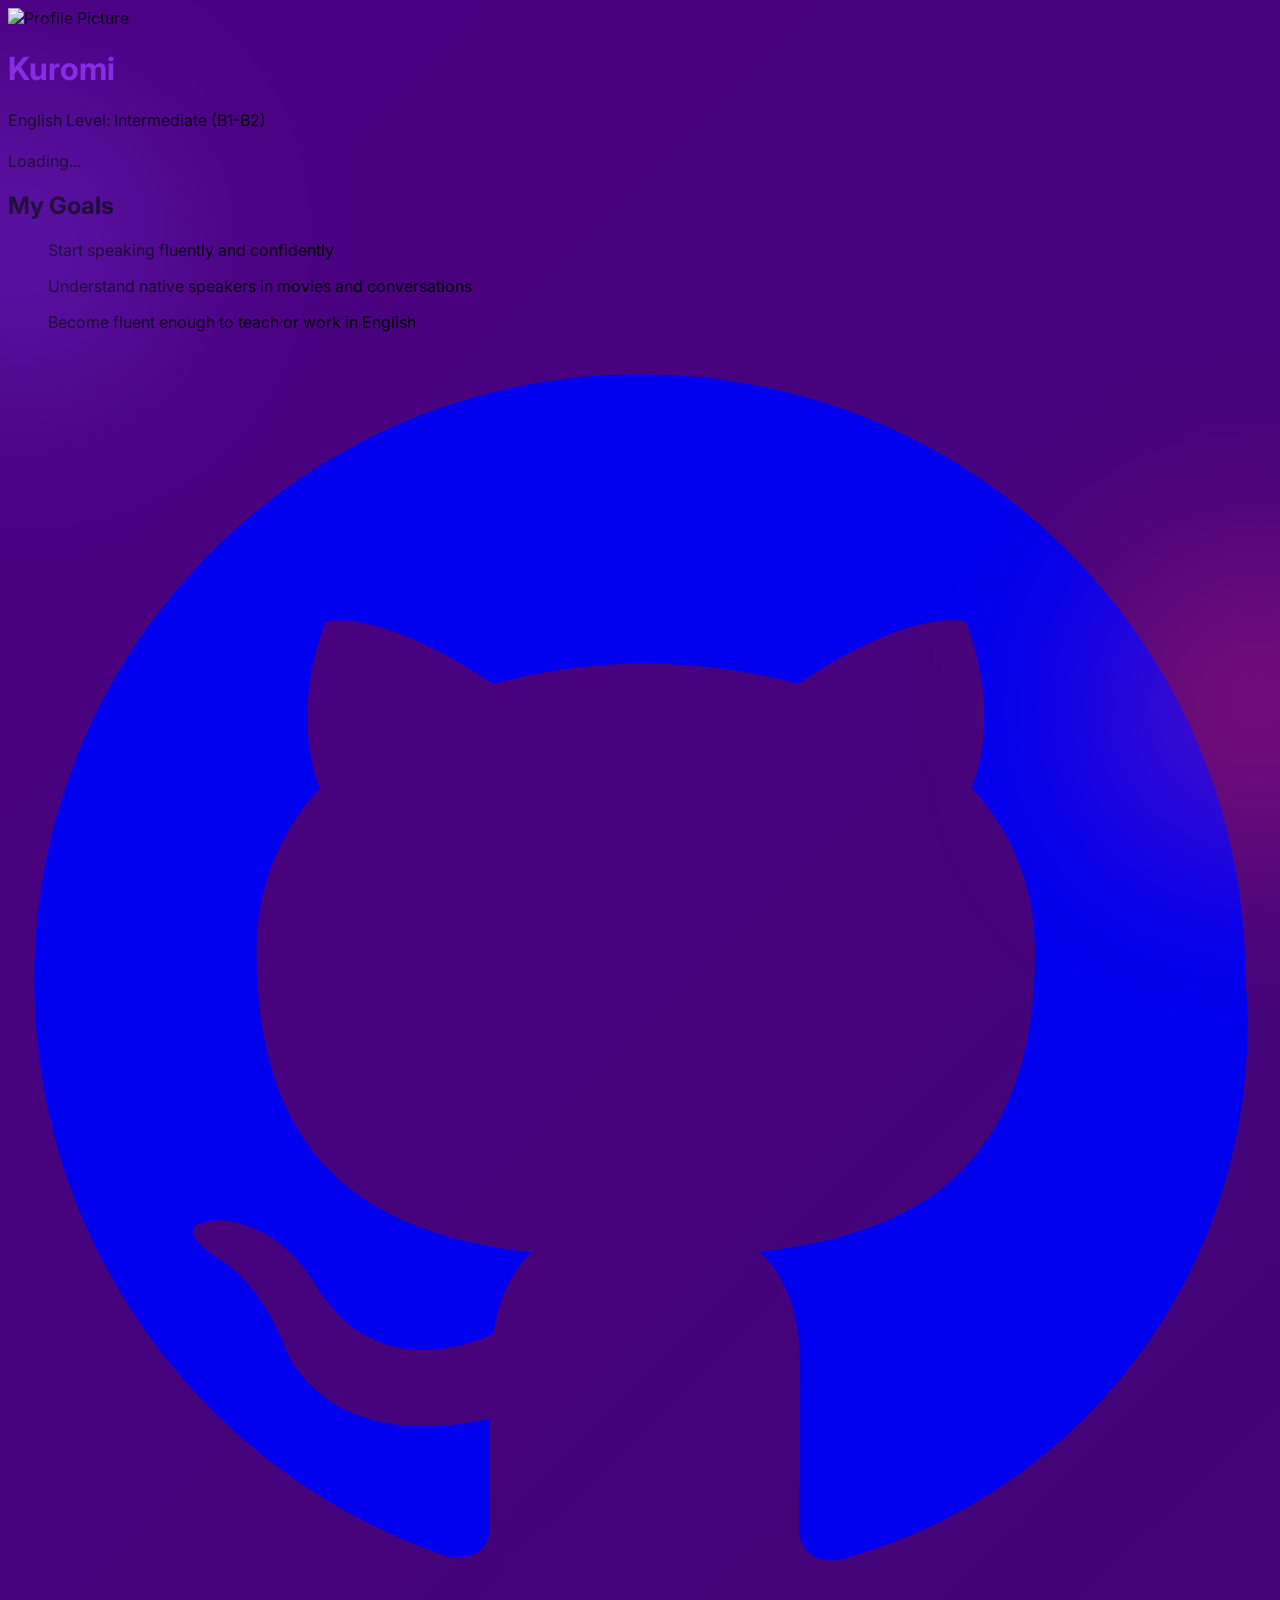
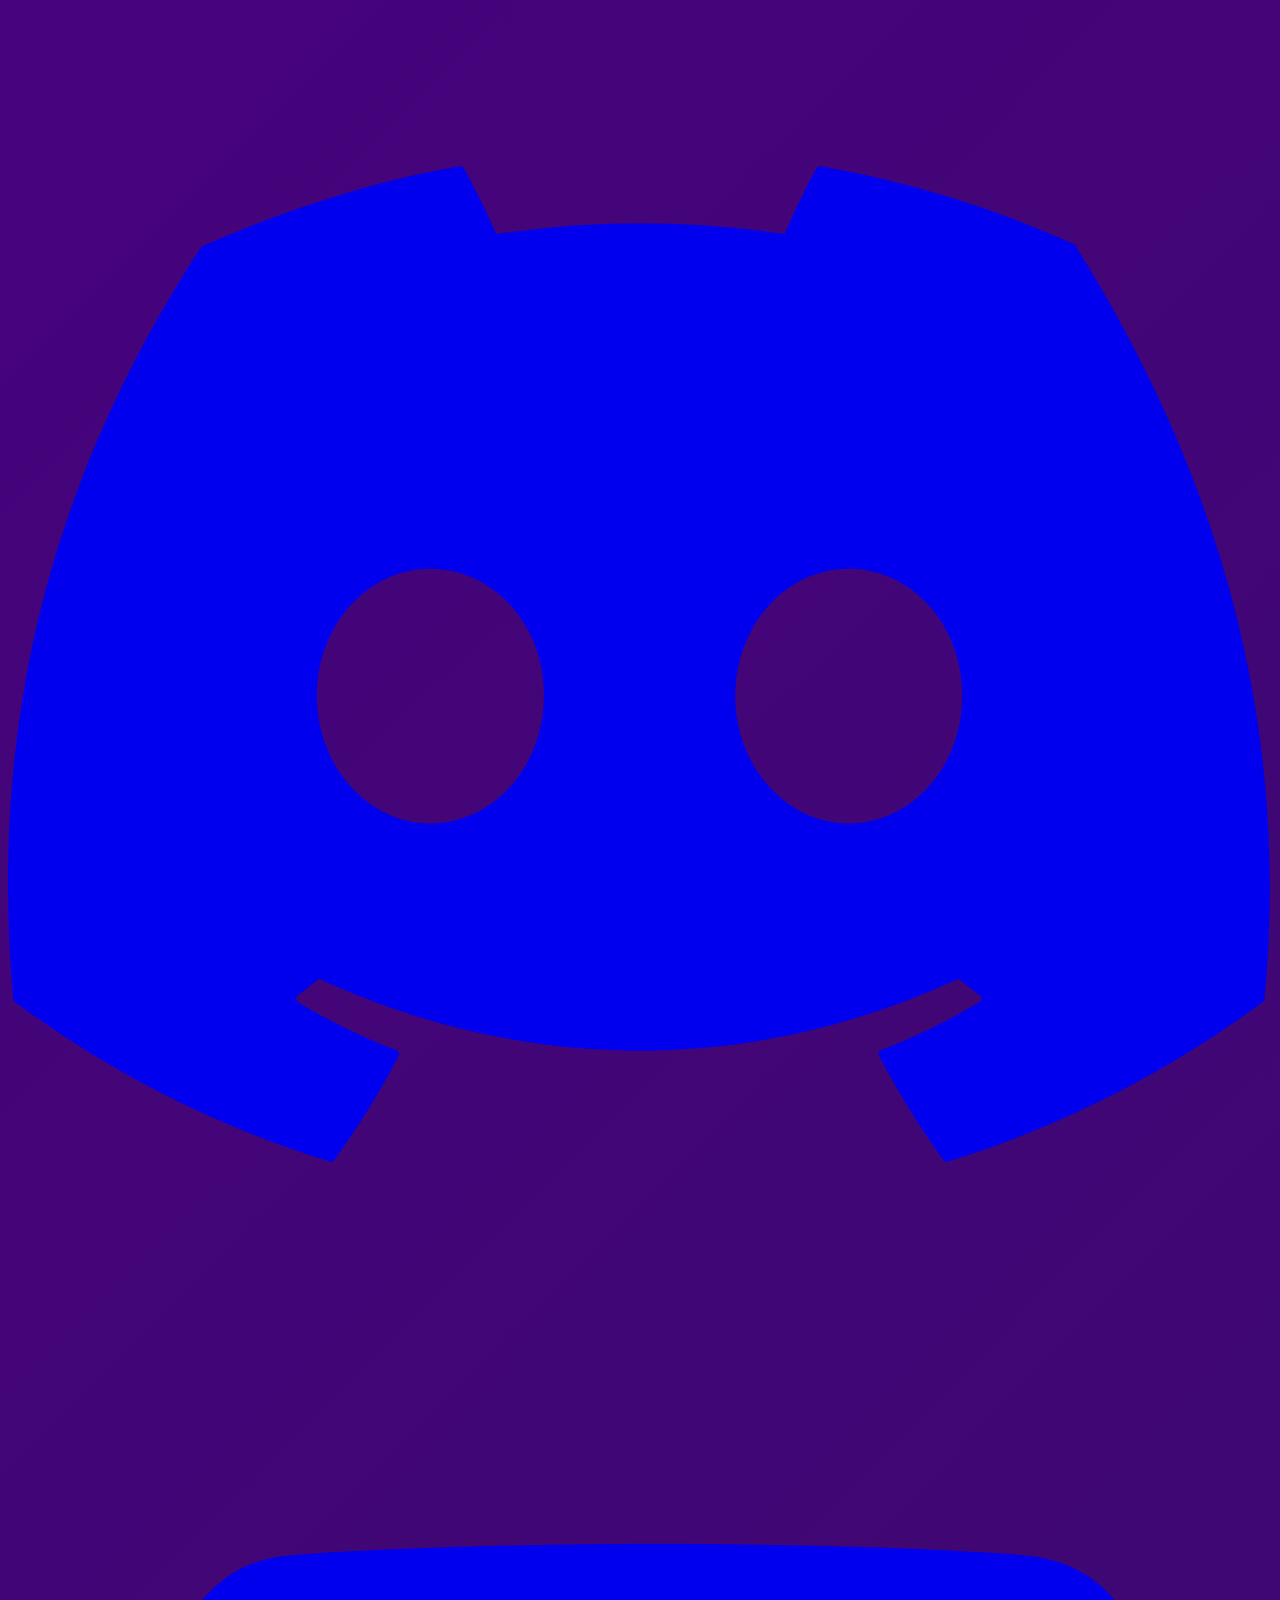
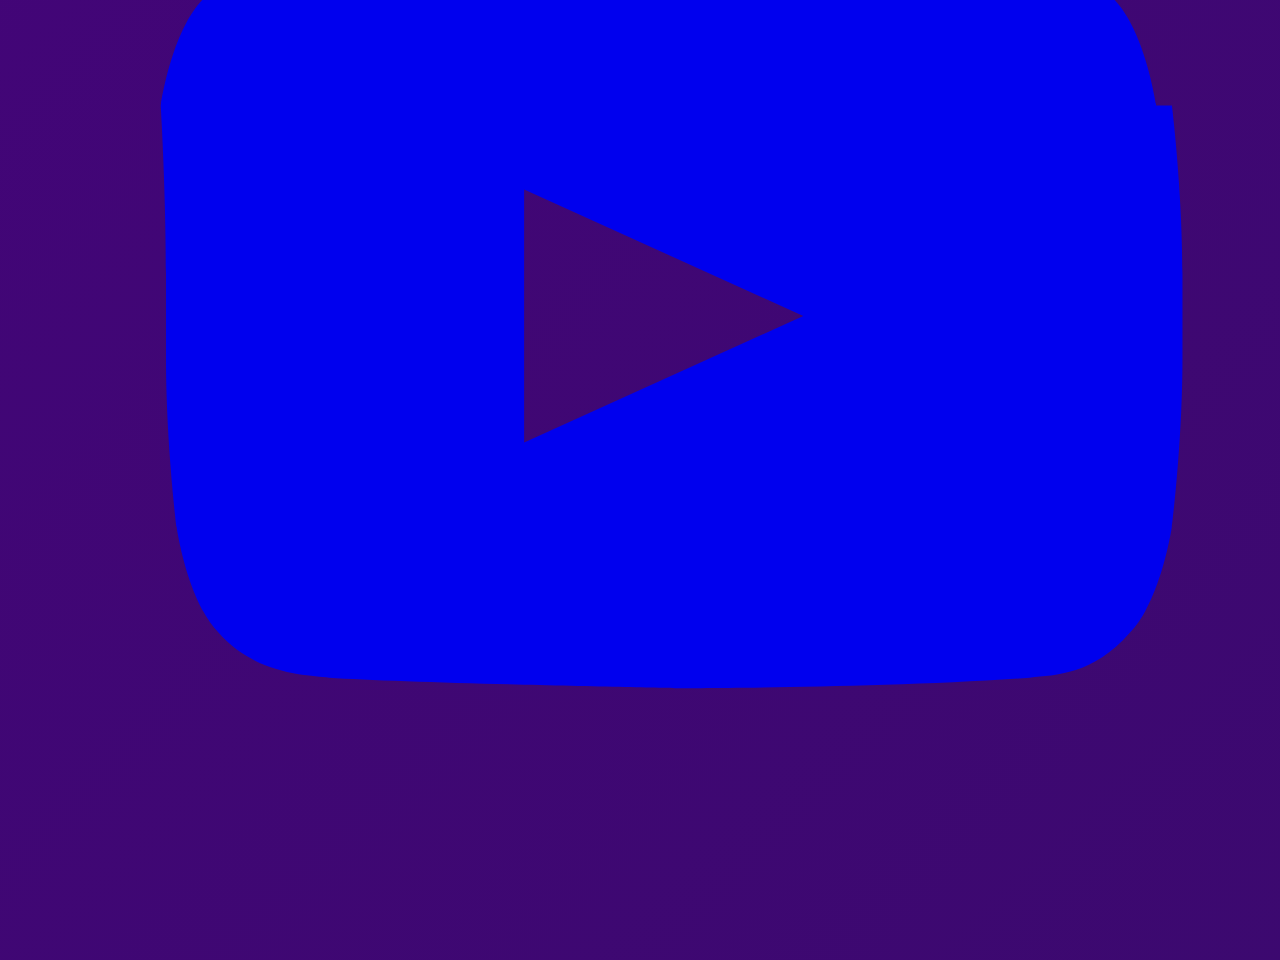
==== index.html @ 90a24209 "Update and rename New.html to index.html" ====
<!DOCTYPE html>
<html lang="en">
<head>
  <meta charset="UTF-8" />
  <meta name="viewport" content="width=device-width, initial-scale=1.0" />
  <title>My Profile</title>
  <script src="https://cdn.tailwindcss.com"></script>
  <link rel="preconnect" href="https://fonts.googleapis.com">
  <link href="https://fonts.googleapis.com/css2?family=Inter:wght@400;700&display=swap" rel="stylesheet">
 <link rel="stylesheet" href="styles.css">
  <style>
    body {
      font-family: 'Inter', sans-serif;
    }
  </style>
</head>
<body class="animated-bg bg-gray-900 text-white min-h-screen flex items-center justify-center p-4">
<!-- Glowing background blobs -->
  <div class="glow-blob blob1"></div>
  <div class="glow-blob blob2"></div>

  <div class="bg-gray-800 rounded-2xl shadow-xl p-8 max-w-md w-full text-center">
    <!-- Profile Picture -->
    <img src="https://iili.io/FeiLFBn.md.jpg" alt="Profile Picture" class="rounded-full w-32 h-32 mx-auto border-4 border-indigo-500 shadow-lg mb-4" />

    <!-- Name -->
    <h1 class="text-2xl font-bold mb-1" style="color: blueviolet;">Kuromi</h1>
    <p class="text-gray-400 text-sm mb-4">English Level: <span class="text-white font-semibold">Intermediate (B1-B2)</span></p>

    <!-- Discord Status -->
  <div class="bg-gray-800 p-6 rounded-xl shadow-xl text-center w-full max-w-sm">
    <h1 class="text-2xl font-bold mb-2"></h1>
    <p id="status" class="text-green-400 text-lg">Loading...</p>
    <p id="activity" class="text-indigo-300 text-sm mt-2"></p>
  </div>

  <script src="script.js"></script>
  
  <!-- English Goals Section -->
    <div class="bg-gray-800 p-6 rounded-xl shadow-xl text-center w-full max-w-sm">
        <h2 class="text-xl font-bold text-white mb-2">My Goals</h2>
        <ul class="list-disc list-inside text-gray-300 space-y-1">
        <p>Start speaking fluently and confidently</p>
        <p>Understand native speakers in movies and conversations</p>
        <p>Become fluent enough to teach or work in English</p>
    </ul>
    </div>


  <!-- Social Media Links -->
<div class="flex justify-center space-x-6 mt-6 text-gray-400">
  <a href="https://github.com/BigDuck000" target="_blank" class="hover:text-white">
    <svg xmlns="http://www.w3.org/2000/svg" class="h-6 w-6" fill="currentColor" viewBox="0 0 24 24">
      <path d="M12 .5C5.65.5.5 5.64.5 12c0 5.1 3.29 9.41 7.86 10.95.58.1.79-.25.79-.55 0-.27-.01-1.14-.01-2.07-3.2.7-3.88-1.36-3.88-1.36-.53-1.35-1.3-1.7-1.3-1.7-1.06-.73.08-.71.08-.71 1.17.08 1.78 1.2 1.78 1.2 1.04 1.77 2.73 1.26 3.4.96.1-.75.4-1.26.73-1.55-2.55-.29-5.23-1.28-5.23-5.7 0-1.26.45-2.3 1.2-3.11-.12-.3-.52-1.52.11-3.16 0 0 .97-.31 3.18 1.18a11.06 11.06 0 0 1 2.9-.39c.98.01 1.97.13 2.9.39 2.21-1.5 3.18-1.18 3.18-1.18.63 1.64.23 2.86.11 3.16.75.81 1.2 1.85 1.2 3.11 0 4.43-2.68 5.4-5.24 5.69.41.35.78 1.05.78 2.13 0 1.54-.01 2.78-.01 3.16 0 .31.21.66.8.55A10.51 10.51 0 0 0 23.5 12C23.5 5.64 18.36.5 12 .5z"/>
    </svg>
  </a>
  <a href="https://discord.com/users/921810613552963604" target="_blank" class="hover:text-white">
    <svg xmlns="http://www.w3.org/2000/svg" class="h-6 w-6" fill="currentColor" viewBox="0 0 24 24">
      <path d="M20.317 4.369a19.791 19.791 0 0 0-4.885-1.515.074.074 0 0 0-.078.037c-.211.375-.444.864-.608 1.25a18.245 18.245 0 0 0-5.475 0 12.47 12.47 0 0 0-.617-1.25.074.074 0 0 0-.078-.037c-1.652.285-3.27.813-4.884 1.515a.069.069 0 0 0-.031.027C.533 9.197-.319 13.96.099 18.667a.082.082 0 0 0 .031.055c2.052 1.51 4.03 2.422 5.978 3.03a.074.074 0 0 0 .084-.027c.46-.63.872-1.294 1.226-1.984a.076.076 0 0 0-.041-.104c-.652-.247-1.272-.555-1.872-.913a.076.076 0 0 1-.008-.126c.126-.094.252-.191.372-.289a.074.074 0 0 1 .077-.01c3.927 1.793 8.18 1.793 12.061 0a.075.075 0 0 1 .078.009c.12.098.246.195.373.289a.076.076 0 0 1-.007.126 12.112 12.112 0 0 1-1.873.913.076.076 0 0 0-.04.105c.36.69.773 1.353 1.225 1.983a.074.074 0 0 0 .084.028c1.949-.609 3.926-1.52 5.979-3.03a.075.075 0 0 0 .03-.055c.5-5.177-.838-9.909-3.568-14.271a.06.06 0 0 0-.03-.028zM8.02 15.331c-1.182 0-2.155-1.085-2.155-2.419 0-1.333.955-2.418 2.156-2.418 1.21 0 2.174 1.095 2.155 2.418 0 1.334-.955 2.419-2.155 2.419zm7.943 0c-1.182 0-2.155-1.085-2.155-2.419 0-1.333.955-2.418 2.155-2.418 1.21 0 2.174 1.095 2.155 2.418 0 1.334-.944 2.419-2.155 2.419z"/>
    </svg>
  </a>
  <a href="https://youtube.com/@ramonaflw98" target="_blank" class="hover:text-white" title="YouTube">
  <svg xmlns="http://www.w3.org/2000/svg" class="w-6 h-6" fill="currentColor" viewBox="0 0 24 24">
    <path d="M21.8 8.001s-.2-1.402-.8-2.017c-.7-.801-1.5-.801-1.9-.851-2.7-.2-6.7-.2-6.7-.2h-.1s-4 0-6.7.2c-.5.05-1.2.05-1.9.851-.6.615-.8 2.017-.8 2.017S3 9.598 3 11.2v1.6c0 1.602.2 3.199.2 3.199s.2 1.402.8 2.017c.7.801 1.7.801 2.1.851 1.5.1 6.6.2 6.6.2s4 0 6.7-.2c.5-.05 1.2-.05 1.9-.851.6-.615.8-2.017.8-2.017s.2-1.598.2-3.199v-1.6c0-1.602-.2-3.199-.2-3.199zM9.8 14.401V9.598l5.3 2.401-5.3 2.402z"/>
  </svg>
</a>

    </svg>
  </a>
</div>

</body>
</html>
---- styles.css ----
body {
    font-family: 'Inter', sans-serif;
    }
.animated-bg {
    background: linear-gradient(135deg, #4b0082, #1e1b4b, #7e22ce);
    background-size: 600% 600%;
    animation: gradientMove 15s ease infinite;
    }

@keyframes gradientMove {
    0% { background-position: 0% 50%; }
    50% { background-position: 100% 50%; }
    100% { background-position: 0% 50%; }
}

.glow-blob {
    position: absolute;
    width: 300px;
    height: 300px;
    border-radius: 50%;
    filter: blur(100px);
    opacity: 0.4;
    animation: float 10s ease-in-out infinite;
}

.blob1 {
    background: #7c3aed;
    top: 10%;
    left: -10%;
}

.blob2 {
    background: #db2777;
    bottom: 5%;
    right: -10%;
    animation-delay: 4s;
}

@keyframes float {
    0%, 100% { transform: translateY(0px) rotate(0deg); }
    50% { transform: translateY(-30px) rotate(20deg); }
}
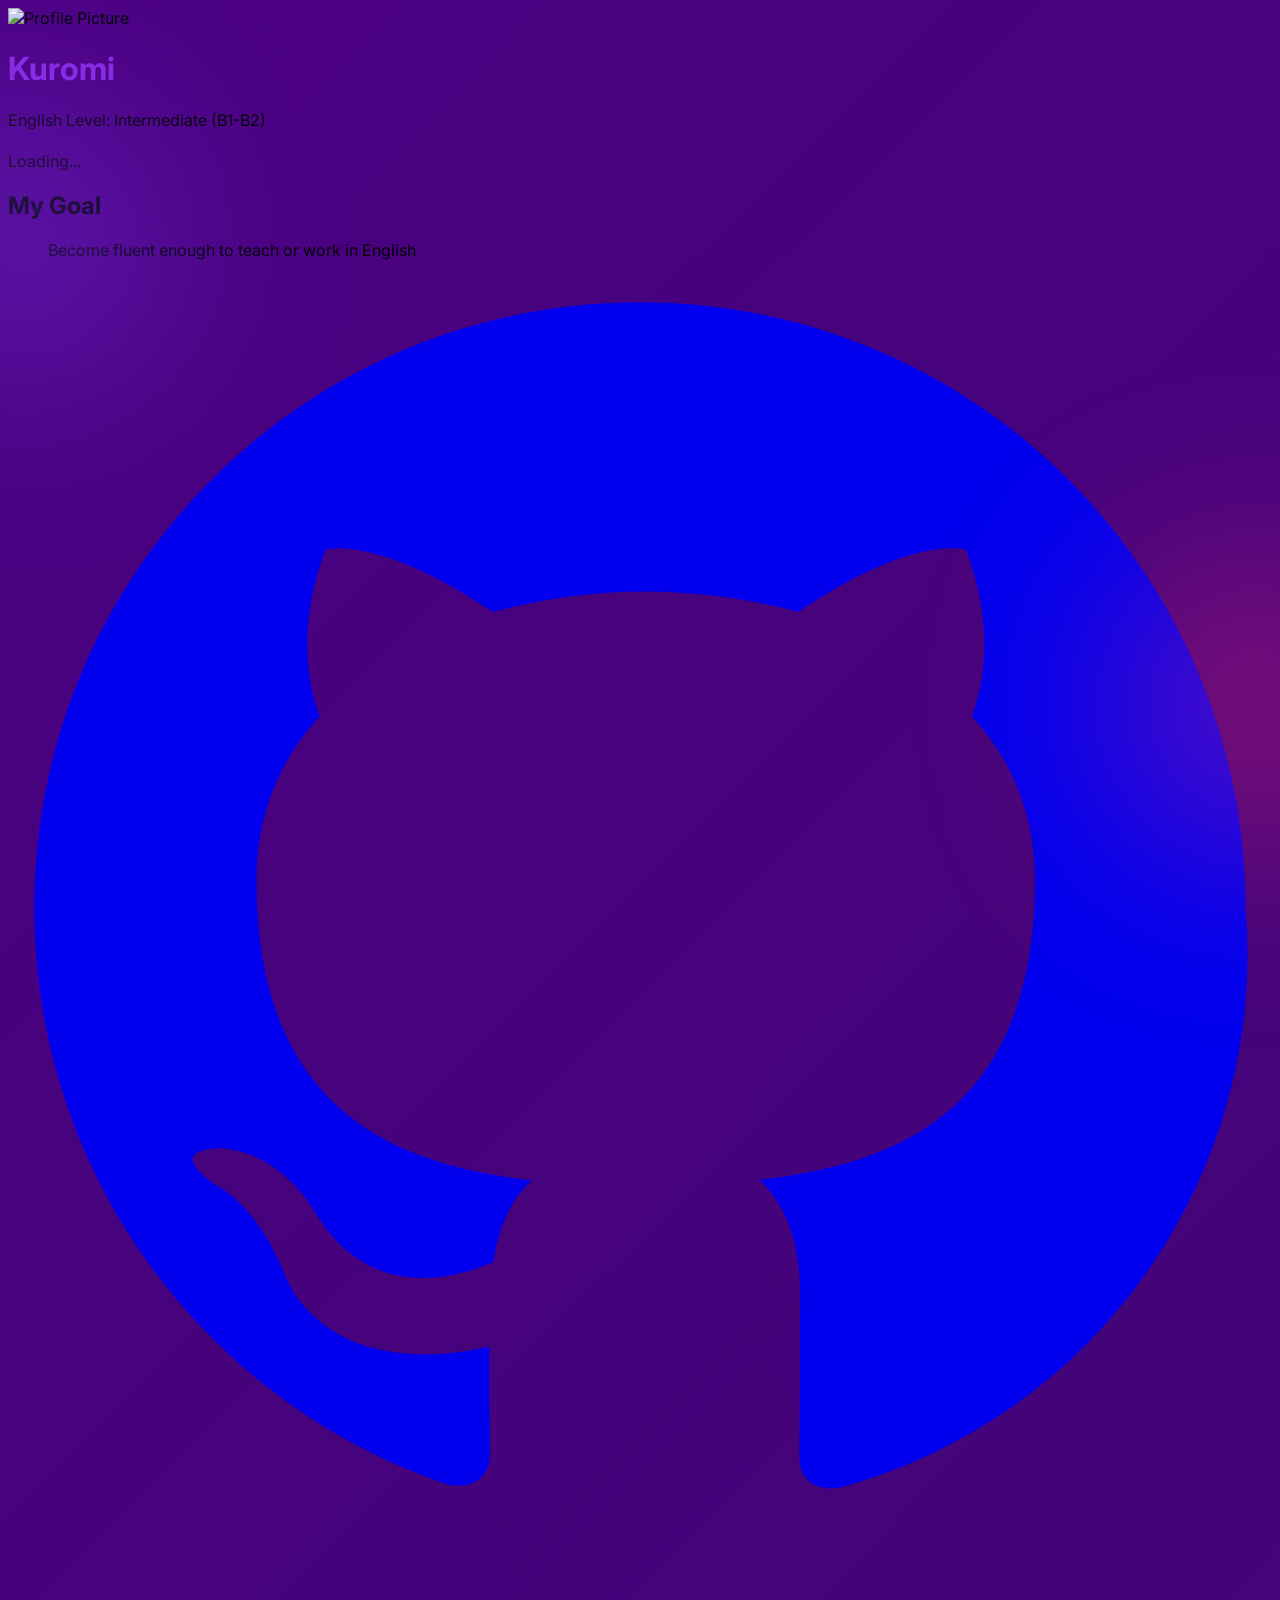
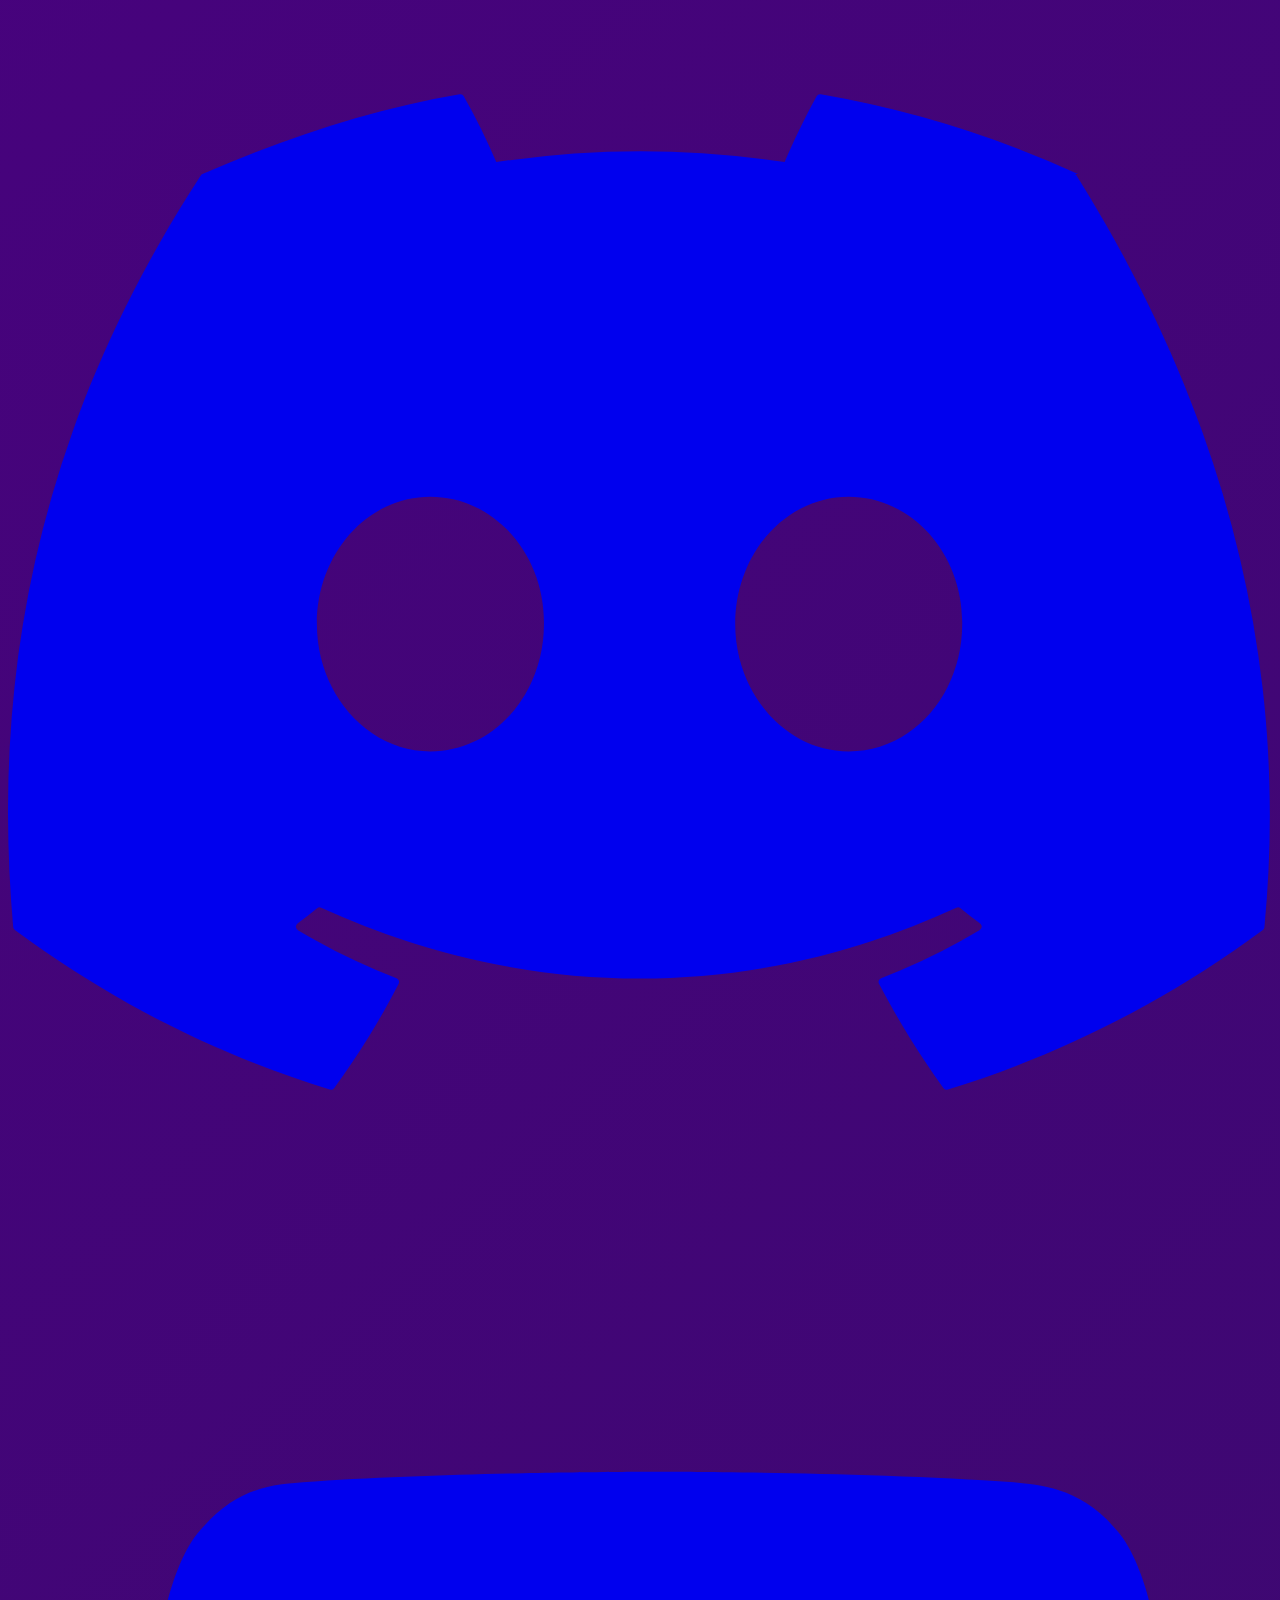
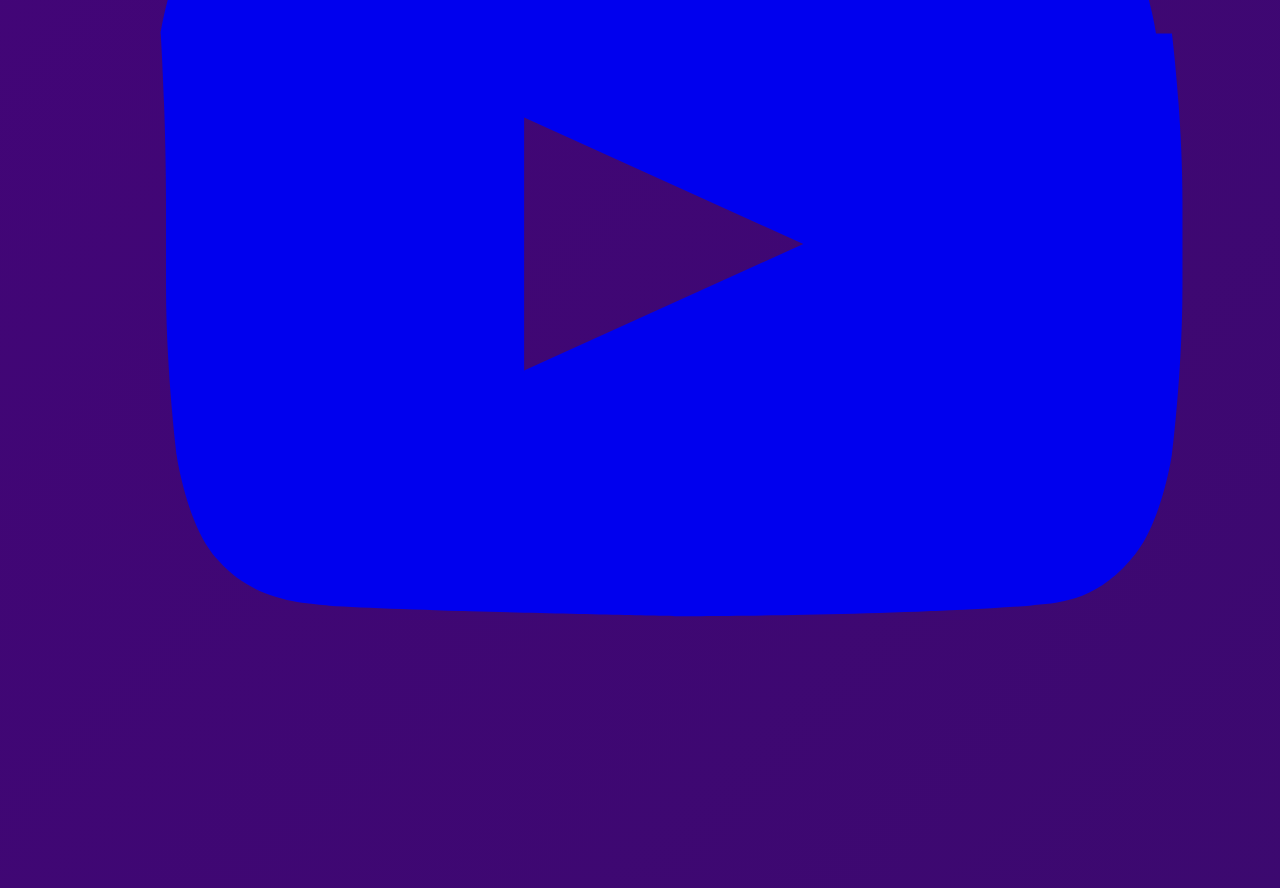
==== commit 5bfce214: "Update index.html" ====
--- a/index.html
+++ b/index.html
@@ -38,10 +38,8 @@
   
   <!-- English Goals Section -->
     <div class="bg-gray-800 p-6 rounded-xl shadow-xl text-center w-full max-w-sm">
-        <h2 class="text-xl font-bold text-white mb-2">My Goals</h2>
+        <h2 class="text-xl font-bold text-white mb-2">My Goal</h2>
         <ul class="list-disc list-inside text-gray-300 space-y-1">
-        <p>Start speaking fluently and confidently</p>
-        <p>Understand native speakers in movies and conversations</p>
         <p>Become fluent enough to teach or work in English</p>
     </ul>
     </div>
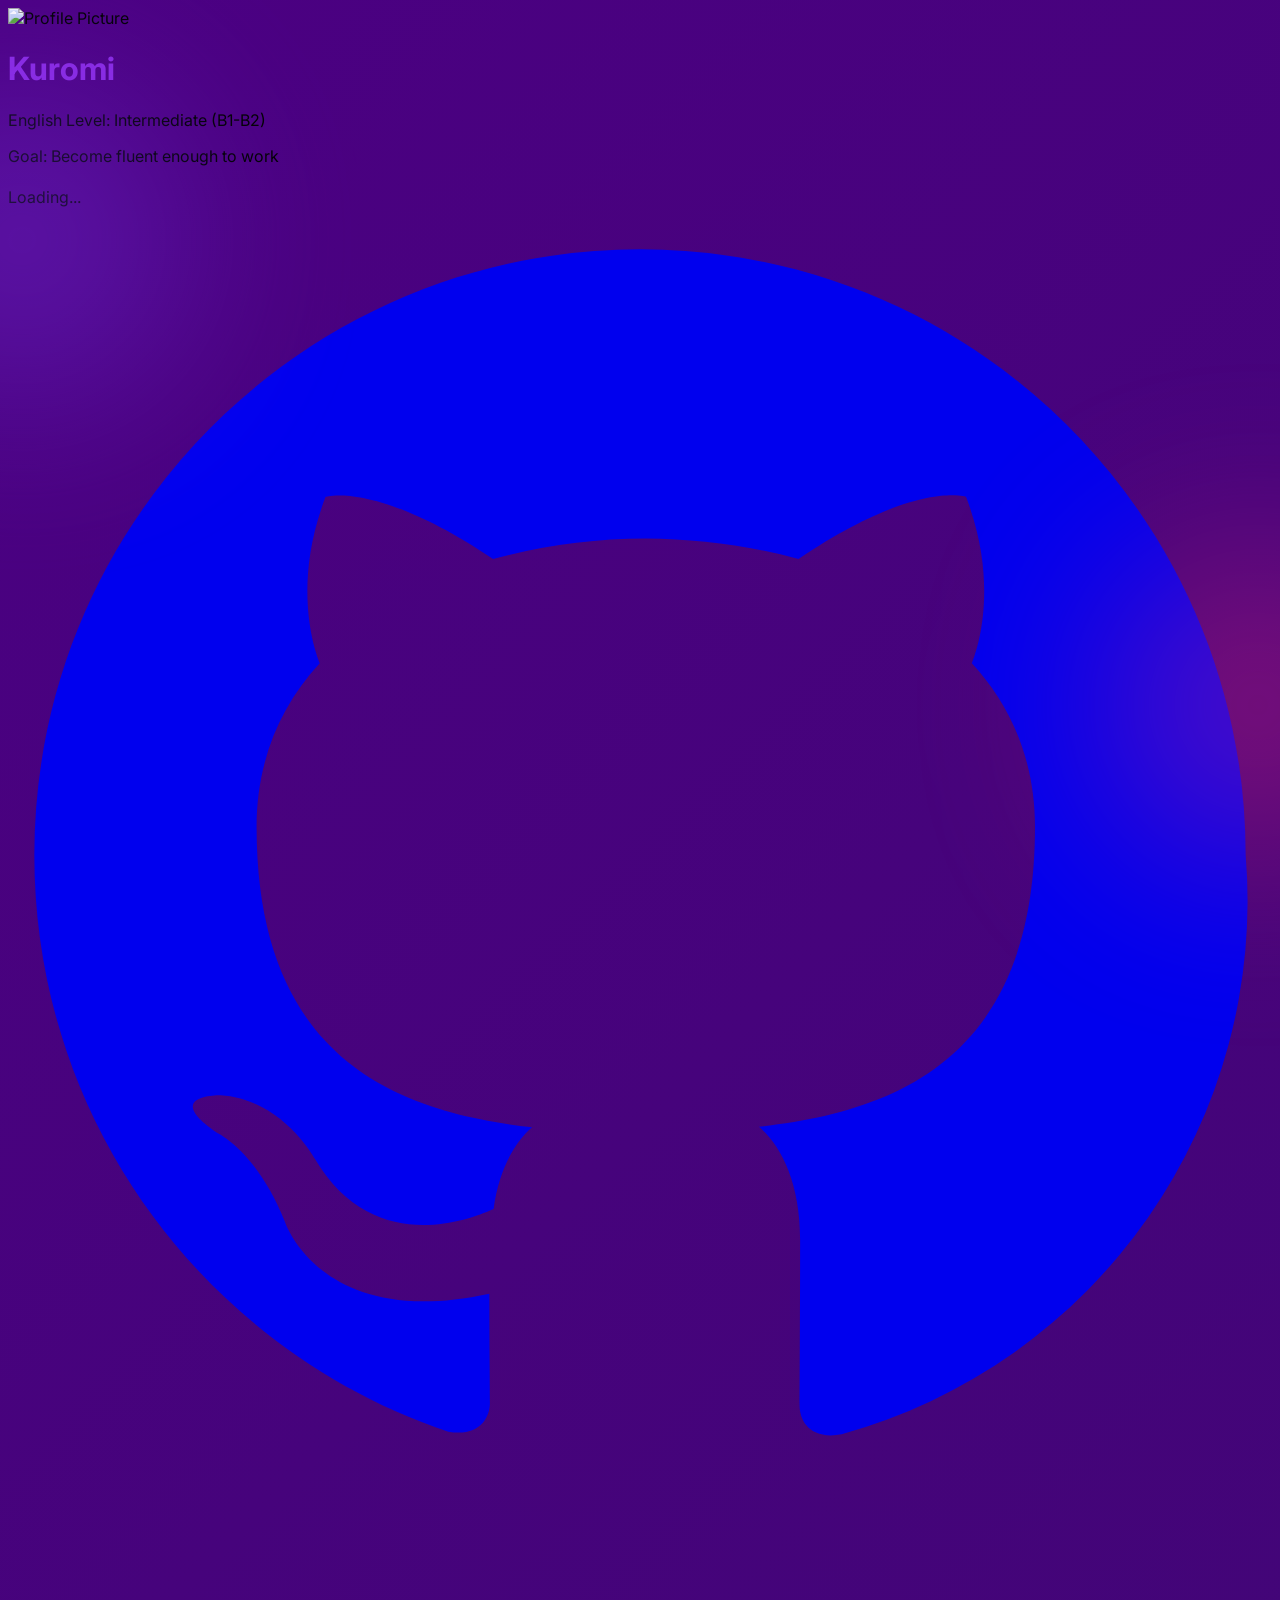
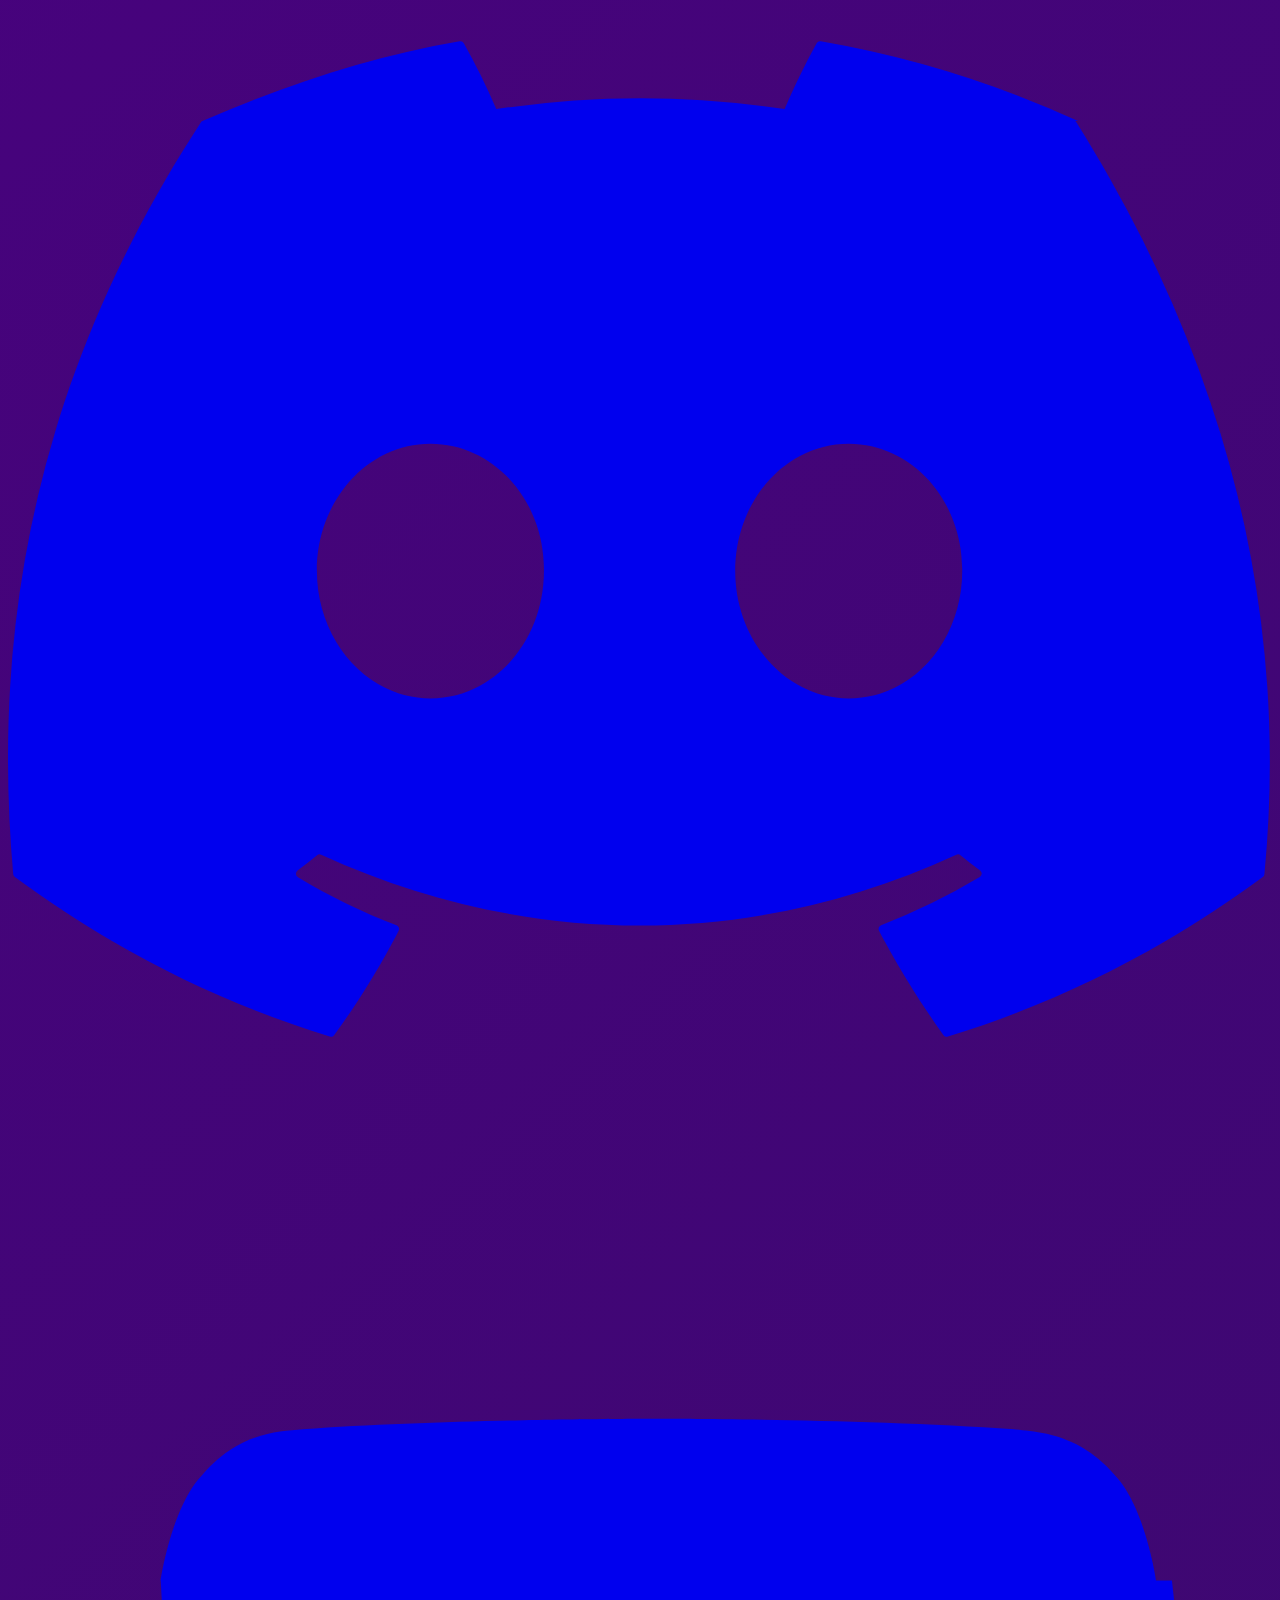
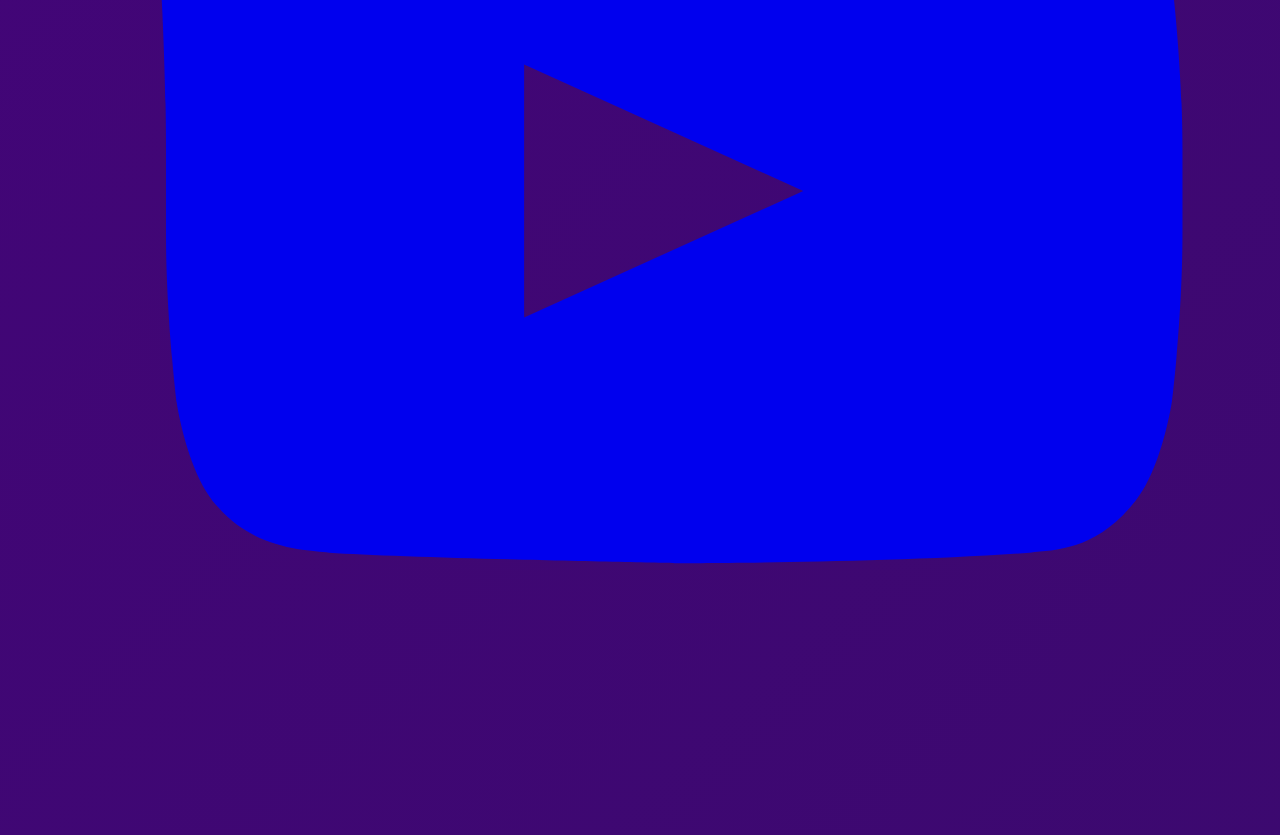
==== commit be2109e5: "Update index.html" ====
--- a/index.html
+++ b/index.html
@@ -26,6 +26,7 @@
     <!-- Name -->
     <h1 class="text-2xl font-bold mb-1" style="color: blueviolet;">Kuromi</h1>
     <p class="text-gray-400 text-sm mb-4">English Level: <span class="text-white font-semibold">Intermediate (B1-B2)</span></p>
+    <p class="text-gray-400 text-sm mb-4">Goal: <span class="text-white font-semibold">Become fluent enough to work</span></p>
 
     <!-- Discord Status -->
   <div class="bg-gray-800 p-6 rounded-xl shadow-xl text-center w-full max-w-sm">
@@ -36,14 +37,6 @@
 
   <script src="script.js"></script>
   
-  <!-- English Goals Section -->
-    <div class="bg-gray-800 p-6 rounded-xl shadow-xl text-center w-full max-w-sm">
-        <h2 class="text-xl font-bold text-white mb-2">My Goal</h2>
-        <ul class="list-disc list-inside text-gray-300 space-y-1">
-        <p>Become fluent enough to teach or work in English</p>
-    </ul>
-    </div>
-
 
   <!-- Social Media Links -->
 <div class="flex justify-center space-x-6 mt-6 text-gray-400">
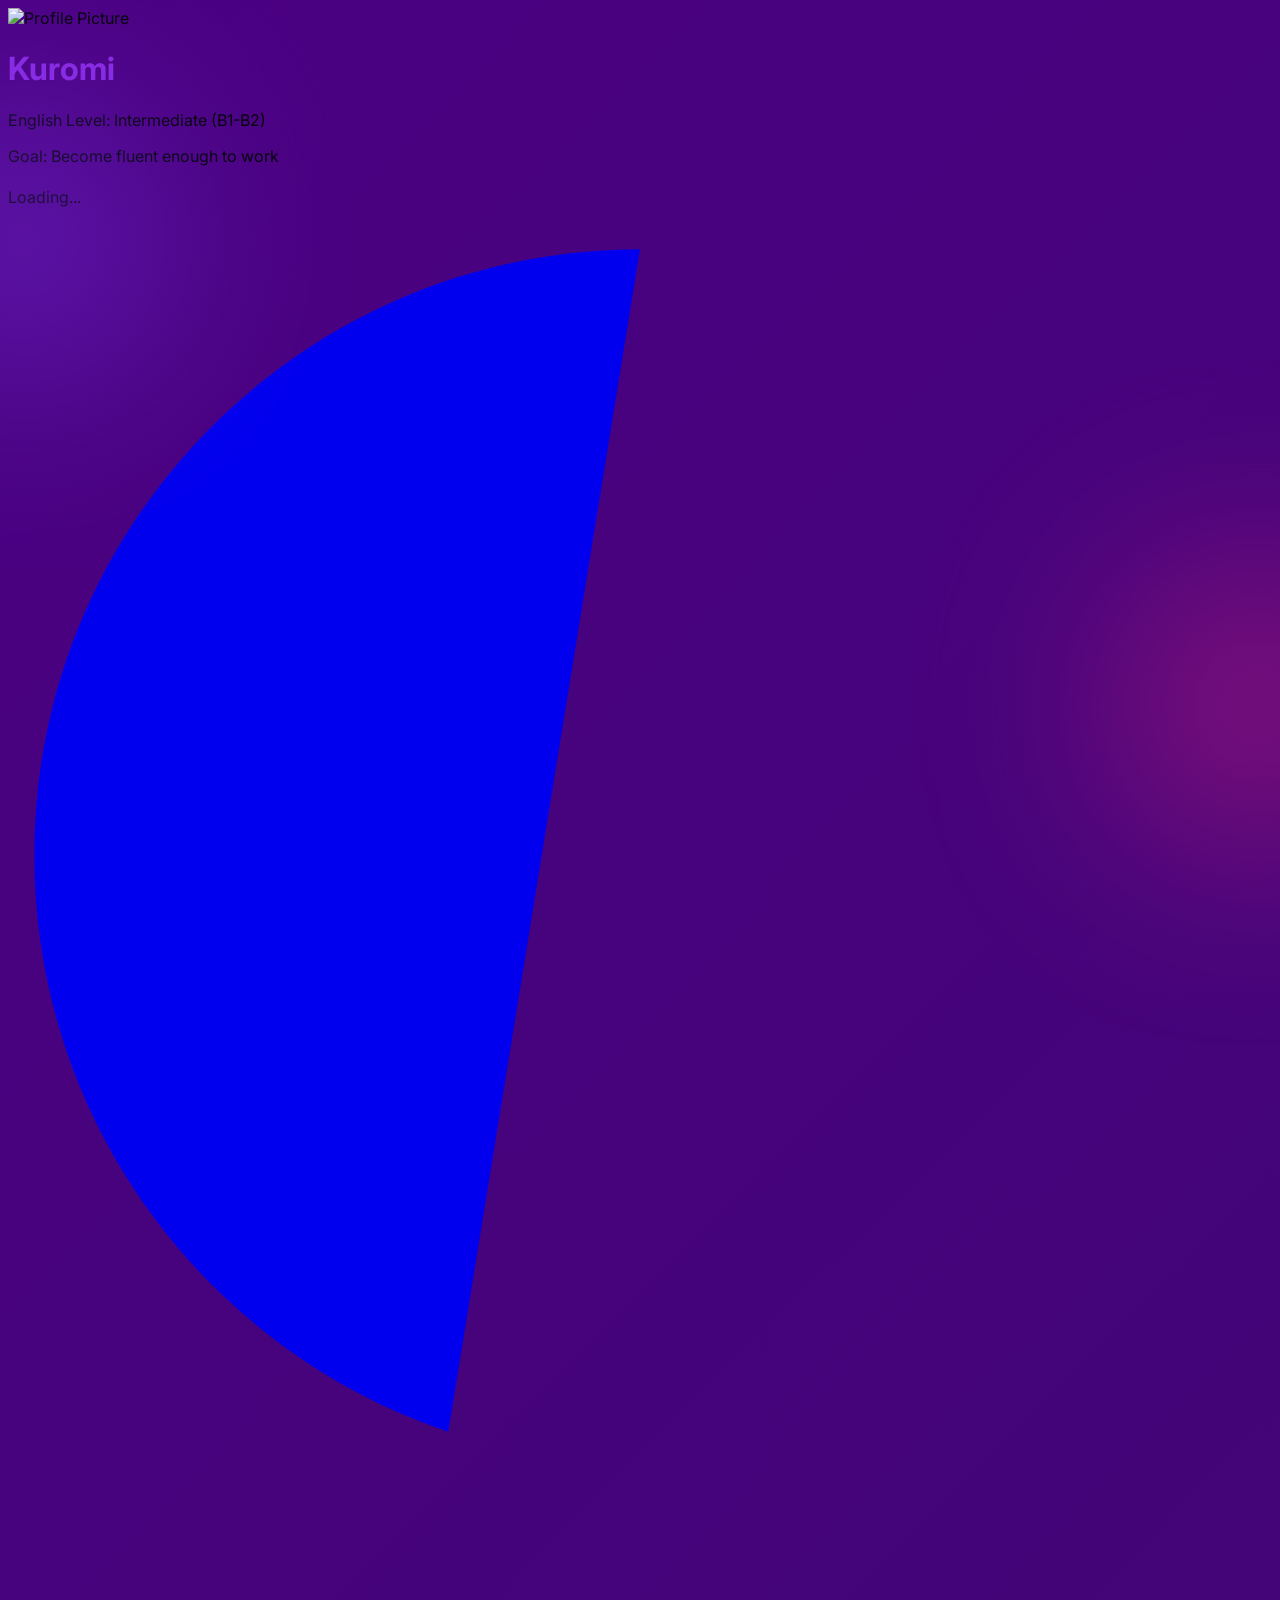
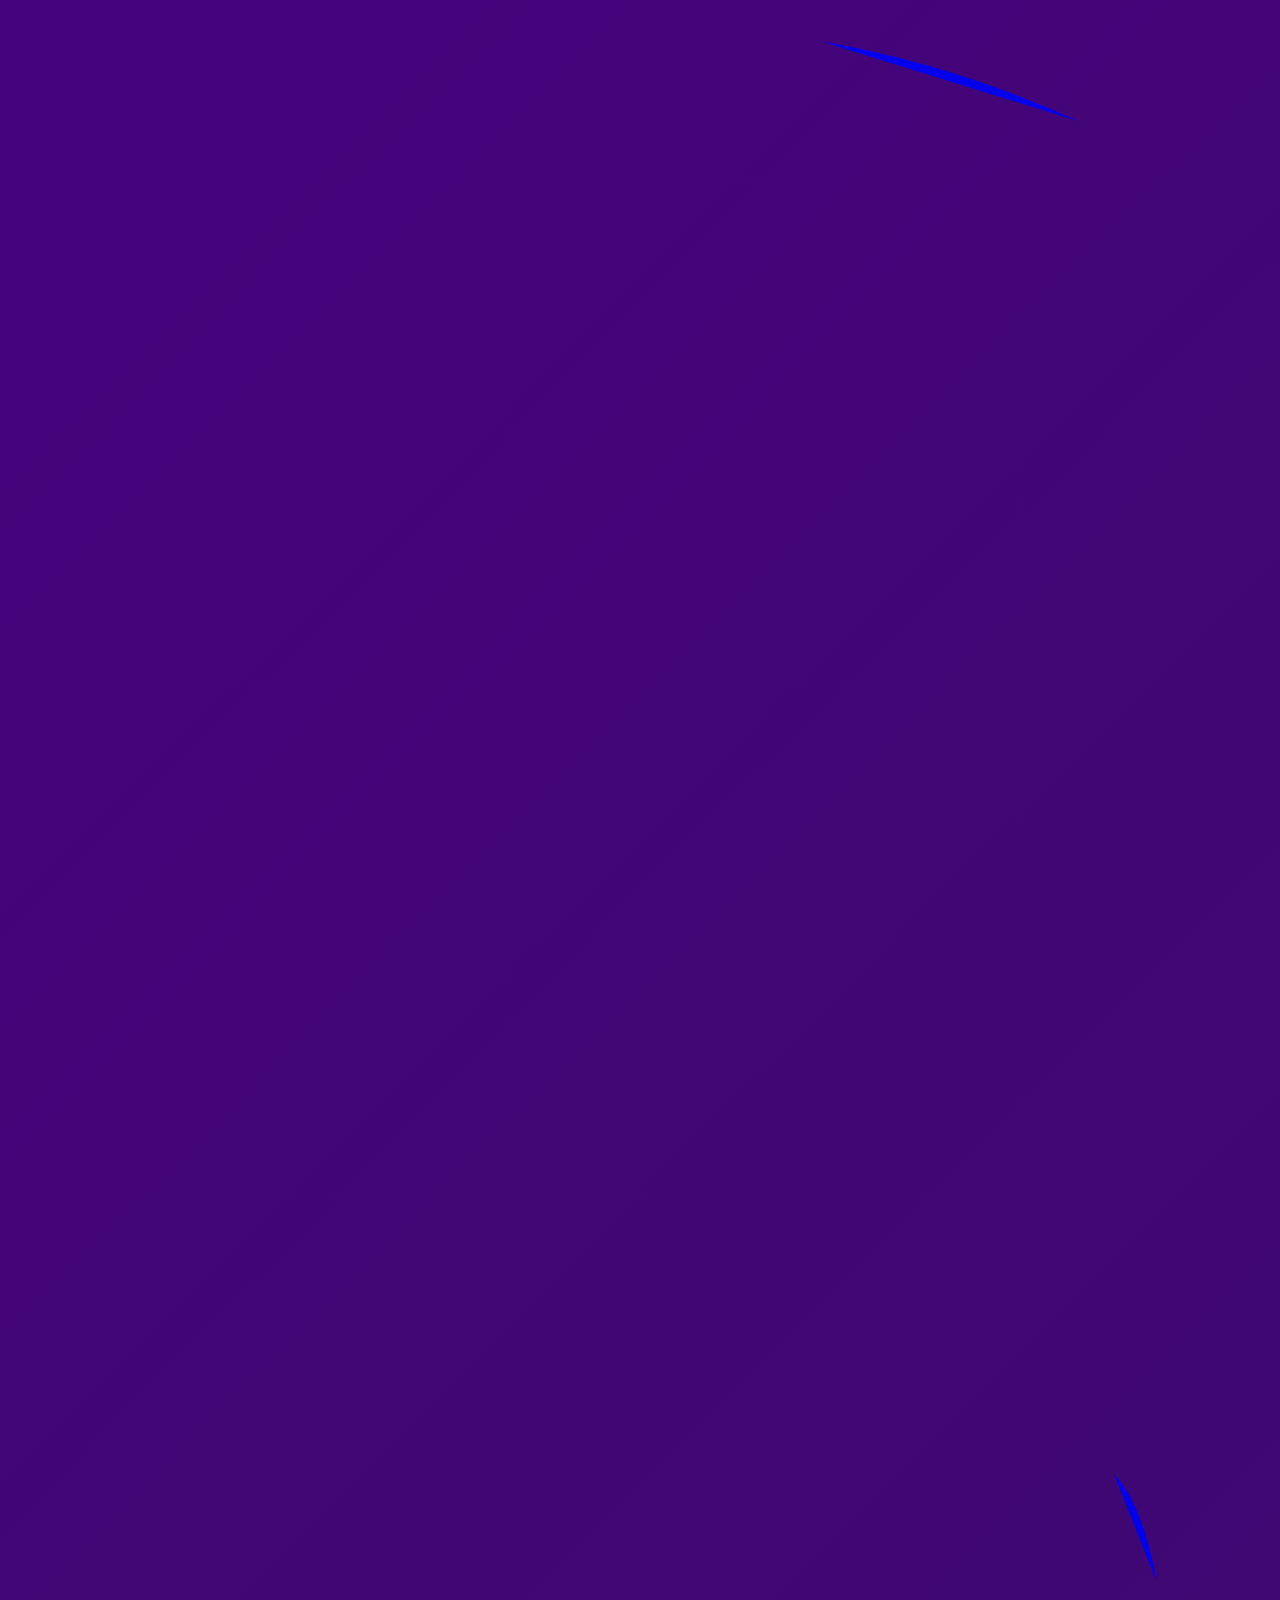
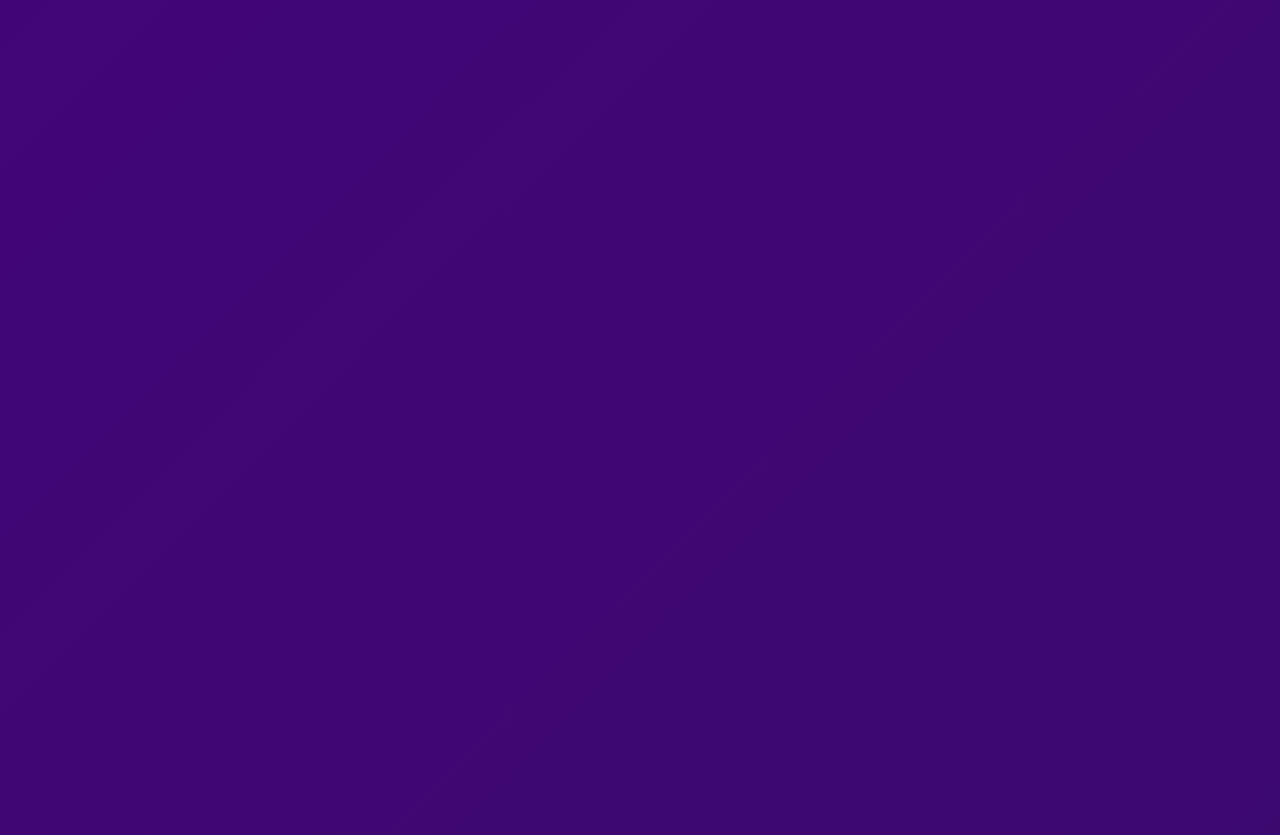
==== commit 7f304522: "Update index.html" ====
--- a/index.html
+++ b/index.html
@@ -39,23 +39,25 @@
   
 
   <!-- Social Media Links -->
-<div class="flex justify-center space-x-6 mt-6 text-gray-400">
-  <a href="https://github.com/BigDuck000" target="_blank" class="hover:text-white">
+<div class="relative z-10 flex justify-center space-x-6 mt-6 text-gray-400">
+  <!-- GitHub -->
+  <a href="https://github.com/BigDuck000" target="_blank" class="hover:text-white" aria-label="GitHub">
     <svg xmlns="http://www.w3.org/2000/svg" class="h-6 w-6" fill="currentColor" viewBox="0 0 24 24">
-      <path d="M12 .5C5.65.5.5 5.64.5 12c0 5.1 3.29 9.41 7.86 10.95.58.1.79-.25.79-.55 0-.27-.01-1.14-.01-2.07-3.2.7-3.88-1.36-3.88-1.36-.53-1.35-1.3-1.7-1.3-1.7-1.06-.73.08-.71.08-.71 1.17.08 1.78 1.2 1.78 1.2 1.04 1.77 2.73 1.26 3.4.96.1-.75.4-1.26.73-1.55-2.55-.29-5.23-1.28-5.23-5.7 0-1.26.45-2.3 1.2-3.11-.12-.3-.52-1.52.11-3.16 0 0 .97-.31 3.18 1.18a11.06 11.06 0 0 1 2.9-.39c.98.01 1.97.13 2.9.39 2.21-1.5 3.18-1.18 3.18-1.18.63 1.64.23 2.86.11 3.16.75.81 1.2 1.85 1.2 3.11 0 4.43-2.68 5.4-5.24 5.69.41.35.78 1.05.78 2.13 0 1.54-.01 2.78-.01 3.16 0 .31.21.66.8.55A10.51 10.51 0 0 0 23.5 12C23.5 5.64 18.36.5 12 .5z"/>
+      <path d="M12 .5C5.65.5.5 5.64.5 12c0 5.1 3.29 9.41 7.86 10.95..."/>
     </svg>
   </a>
-  <a href="https://discord.com/users/921810613552963604" target="_blank" class="hover:text-white">
+
+  <!-- Discord -->
+  <a href="https://discord.com/users/921810613552963604" target="_blank" class="hover:text-white" aria-label="Discord">
     <svg xmlns="http://www.w3.org/2000/svg" class="h-6 w-6" fill="currentColor" viewBox="0 0 24 24">
-      <path d="M20.317 4.369a19.791 19.791 0 0 0-4.885-1.515.074.074 0 0 0-.078.037c-.211.375-.444.864-.608 1.25a18.245 18.245 0 0 0-5.475 0 12.47 12.47 0 0 0-.617-1.25.074.074 0 0 0-.078-.037c-1.652.285-3.27.813-4.884 1.515a.069.069 0 0 0-.031.027C.533 9.197-.319 13.96.099 18.667a.082.082 0 0 0 .031.055c2.052 1.51 4.03 2.422 5.978 3.03a.074.074 0 0 0 .084-.027c.46-.63.872-1.294 1.226-1.984a.076.076 0 0 0-.041-.104c-.652-.247-1.272-.555-1.872-.913a.076.076 0 0 1-.008-.126c.126-.094.252-.191.372-.289a.074.074 0 0 1 .077-.01c3.927 1.793 8.18 1.793 12.061 0a.075.075 0 0 1 .078.009c.12.098.246.195.373.289a.076.076 0 0 1-.007.126 12.112 12.112 0 0 1-1.873.913.076.076 0 0 0-.04.105c.36.69.773 1.353 1.225 1.983a.074.074 0 0 0 .084.028c1.949-.609 3.926-1.52 5.979-3.03a.075.075 0 0 0 .03-.055c.5-5.177-.838-9.909-3.568-14.271a.06.06 0 0 0-.03-.028zM8.02 15.331c-1.182 0-2.155-1.085-2.155-2.419 0-1.333.955-2.418 2.156-2.418 1.21 0 2.174 1.095 2.155 2.418 0 1.334-.955 2.419-2.155 2.419zm7.943 0c-1.182 0-2.155-1.085-2.155-2.419 0-1.333.955-2.418 2.155-2.418 1.21 0 2.174 1.095 2.155 2.418 0 1.334-.944 2.419-2.155 2.419z"/>
+      <path d="M20.317 4.369a19.791 19.791 0 0 0-4.885-1.515..."/>
     </svg>
   </a>
-  <a href="https://youtube.com/@ramonaflw98" target="_blank" class="hover:text-white" title="YouTube">
-  <svg xmlns="http://www.w3.org/2000/svg" class="w-6 h-6" fill="currentColor" viewBox="0 0 24 24">
-    <path d="M21.8 8.001s-.2-1.402-.8-2.017c-.7-.801-1.5-.801-1.9-.851-2.7-.2-6.7-.2-6.7-.2h-.1s-4 0-6.7.2c-.5.05-1.2.05-1.9.851-.6.615-.8 2.017-.8 2.017S3 9.598 3 11.2v1.6c0 1.602.2 3.199.2 3.199s.2 1.402.8 2.017c.7.801 1.7.801 2.1.851 1.5.1 6.6.2 6.6.2s4 0 6.7-.2c.5-.05 1.2-.05 1.9-.851.6-.615.8-2.017.8-2.017s.2-1.598.2-3.199v-1.6c0-1.602-.2-3.199-.2-3.199zM9.8 14.401V9.598l5.3 2.401-5.3 2.402z"/>
-  </svg>
-</a>
 
+  <!-- YouTube -->
+  <a href="https://youtube.com/@ramonaflw98" target="_blank" class="hover:text-white" aria-label="YouTube">
+    <svg xmlns="http://www.w3.org/2000/svg" class="w-6 h-6" fill="currentColor" viewBox="0 0 24 24">
+      <path d="M21.8 8.001s-.2-1.402-.8-2.017c-.7-.801..."/>
     </svg>
   </a>
 </div>
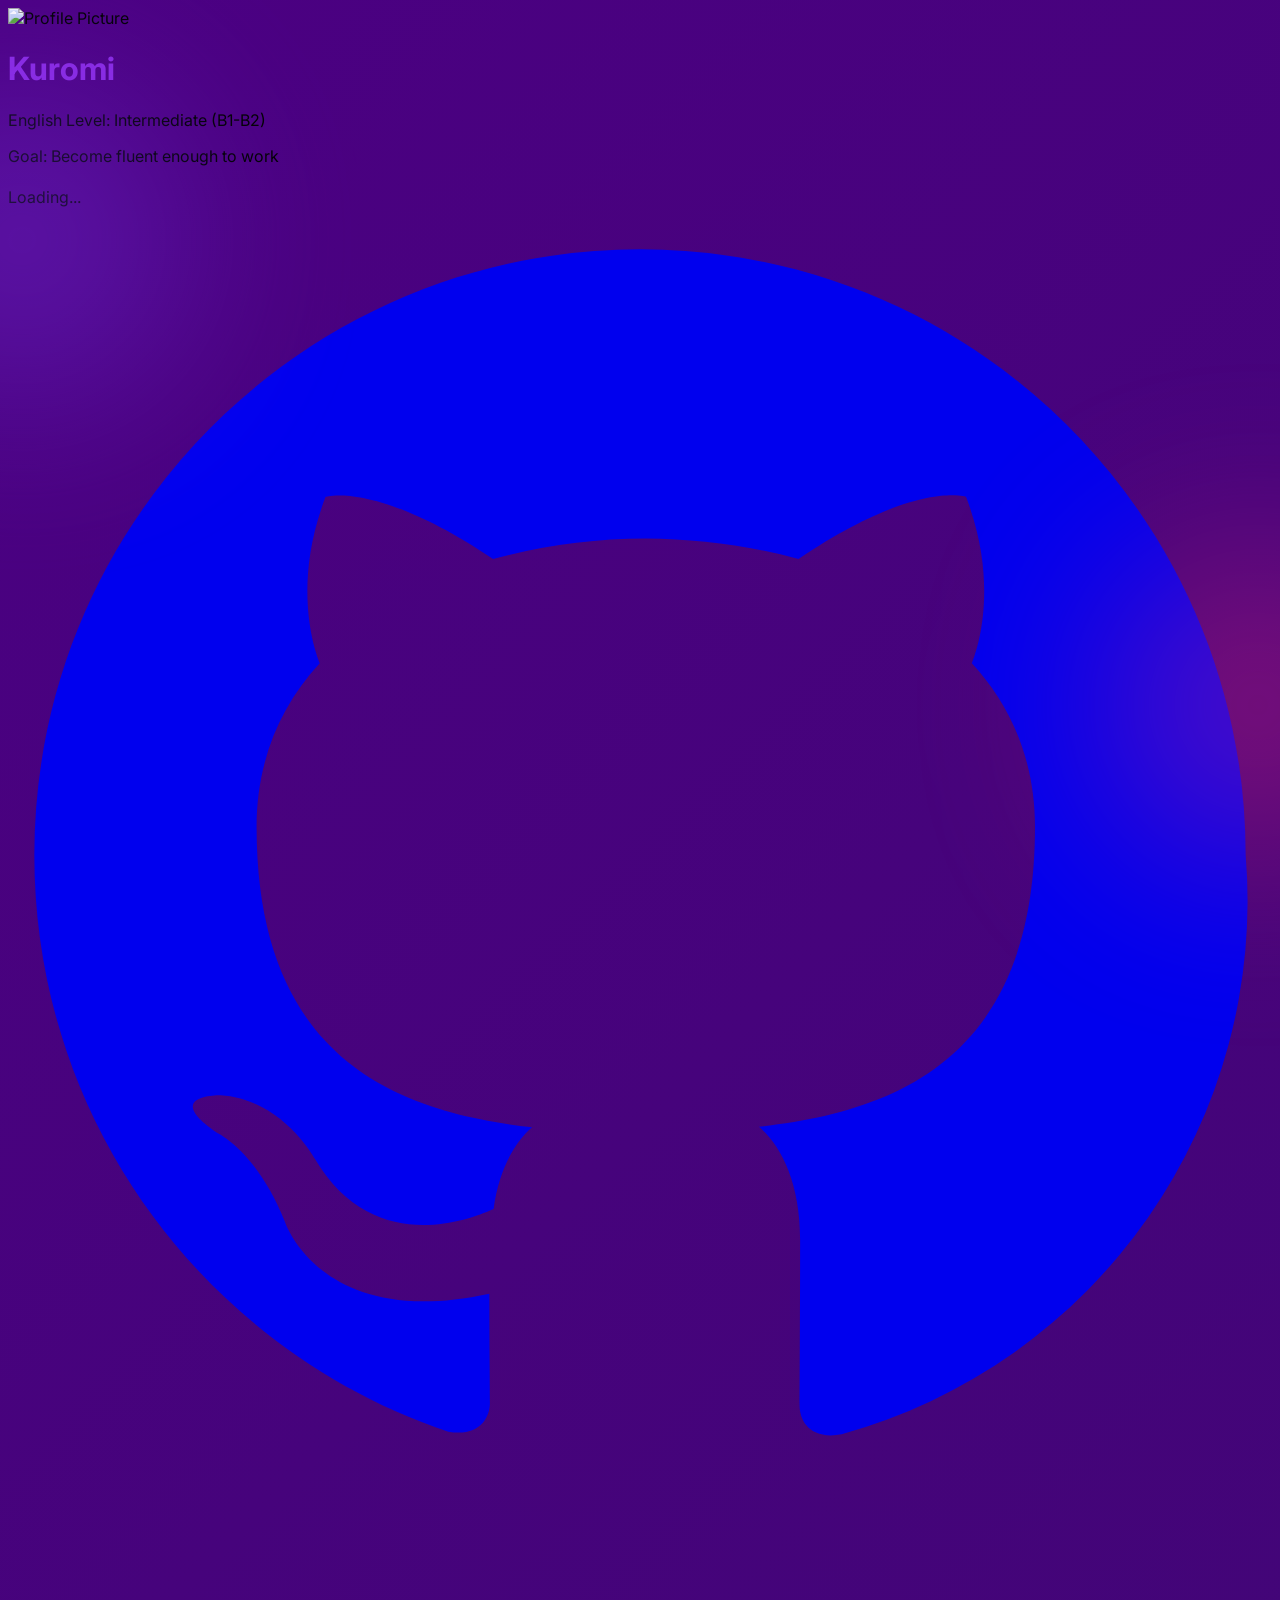
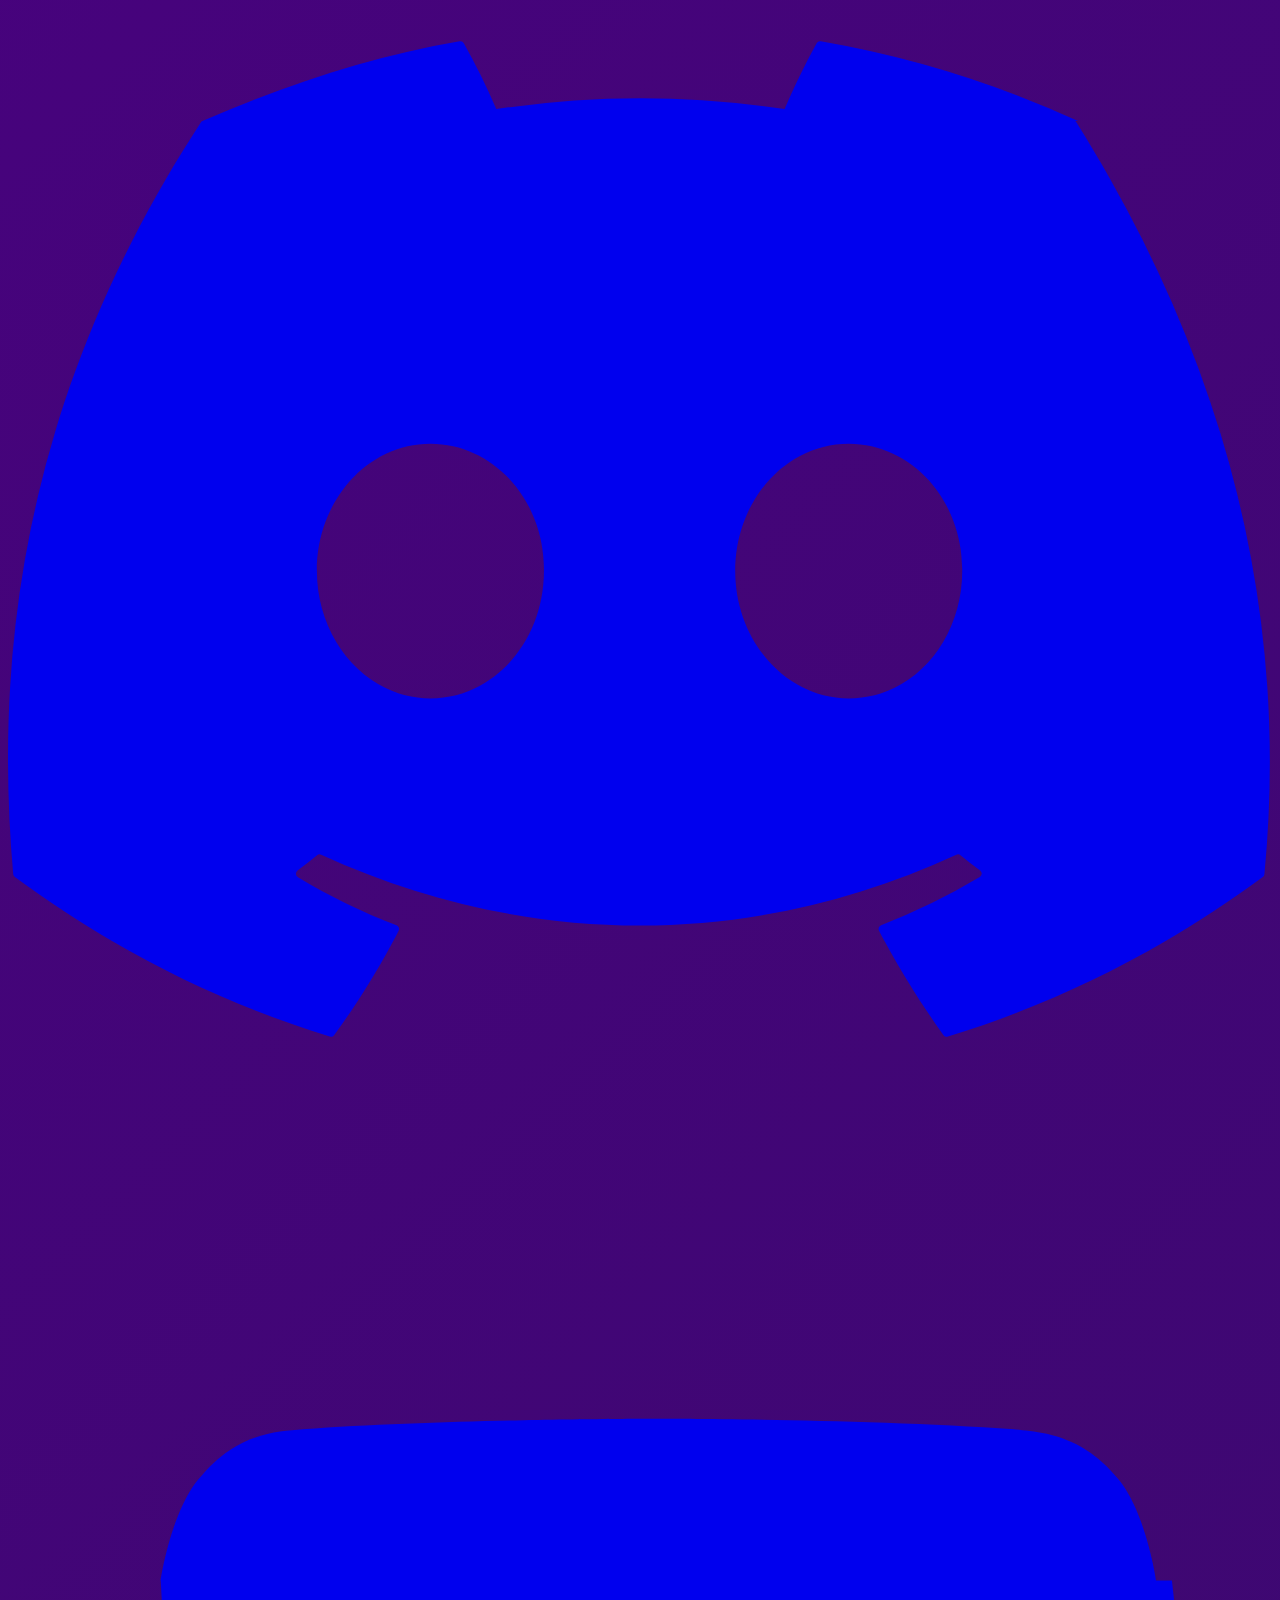
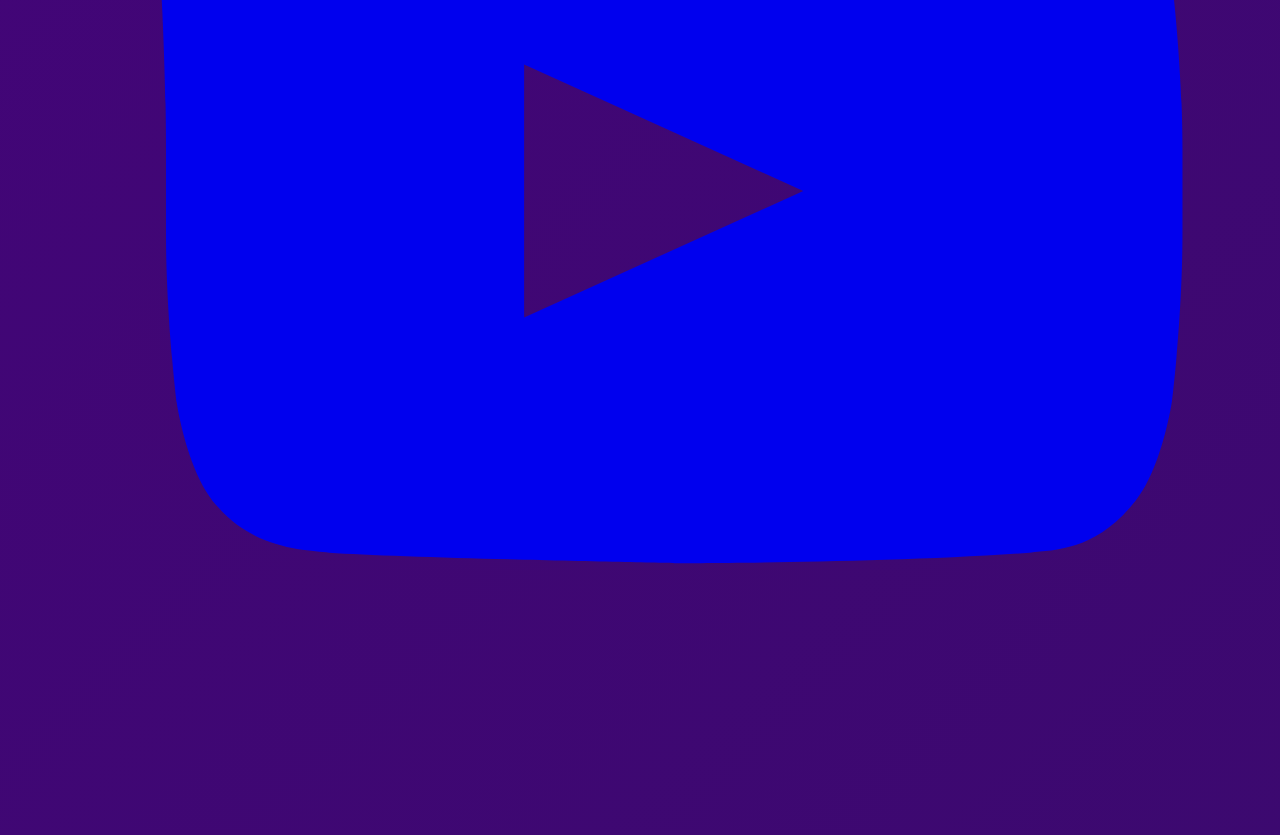
==== commit 9a5231cc: "Update index.html" ====
--- a/index.html
+++ b/index.html
@@ -43,21 +43,21 @@
   <!-- GitHub -->
   <a href="https://github.com/BigDuck000" target="_blank" class="hover:text-white" aria-label="GitHub">
     <svg xmlns="http://www.w3.org/2000/svg" class="h-6 w-6" fill="currentColor" viewBox="0 0 24 24">
-      <path d="M12 .5C5.65.5.5 5.64.5 12c0 5.1 3.29 9.41 7.86 10.95..."/>
+      <path d="M12 .5C5.65.5.5 5.64.5 12c0 5.1 3.29 9.41 7.86 10.95.58.1.79-.25.79-.55 0-.27-.01-1.14-.01-2.07-3.2.7-3.88-1.36-3.88-1.36-.53-1.35-1.3-1.7-1.3-1.7-1.06-.73.08-.71.08-.71 1.17.08 1.78 1.2 1.78 1.2 1.04 1.77 2.73 1.26 3.4.96.1-.75.4-1.26.73-1.55-2.55-.29-5.23-1.28-5.23-5.7 0-1.26.45-2.3 1.2-3.11-.12-.3-.52-1.52.11-3.16 0 0 .97-.31 3.18 1.18a11.06 11.06 0 0 1 2.9-.39c.98.01 1.97.13 2.9.39 2.21-1.5 3.18-1.18 3.18-1.18.63 1.64.23 2.86.11 3.16.75.81 1.2 1.85 1.2 3.11 0 4.43-2.68 5.4-5.24 5.69.41.35.78 1.05.78 2.13 0 1.54-.01 2.78-.01 3.16 0 .31.21.66.8.55A10.51 10.51 0 0 0 23.5 12C23.5 5.64 18.36.5 12 .5z"/>
     </svg>
   </a>
 
   <!-- Discord -->
   <a href="https://discord.com/users/921810613552963604" target="_blank" class="hover:text-white" aria-label="Discord">
     <svg xmlns="http://www.w3.org/2000/svg" class="h-6 w-6" fill="currentColor" viewBox="0 0 24 24">
-      <path d="M20.317 4.369a19.791 19.791 0 0 0-4.885-1.515..."/>
+      <path d="M20.317 4.369a19.791 19.791 0 0 0-4.885-1.515.074.074 0 0 0-.078.037c-.211.375-.444.864-.608 1.25a18.245 18.245 0 0 0-5.475 0 12.47 12.47 0 0 0-.617-1.25.074.074 0 0 0-.078-.037c-1.652.285-3.27.813-4.884 1.515a.069.069 0 0 0-.031.027C.533 9.197-.319 13.96.099 18.667a.082.082 0 0 0 .031.055c2.052 1.51 4.03 2.422 5.978 3.03a.074.074 0 0 0 .084-.027c.46-.63.872-1.294 1.226-1.984a.076.076 0 0 0-.041-.104c-.652-.247-1.272-.555-1.872-.913a.076.076 0 0 1-.008-.126c.126-.094.252-.191.372-.289a.074.074 0 0 1 .077-.01c3.927 1.793 8.18 1.793 12.061 0a.075.075 0 0 1 .078.009c.12.098.246.195.373.289a.076.076 0 0 1-.007.126 12.112 12.112 0 0 1-1.873.913.076.076 0 0 0-.04.105c.36.69.773 1.353 1.225 1.983a.074.074 0 0 0 .084.028c1.949-.609 3.926-1.52 5.979-3.03a.075.075 0 0 0 .03-.055c.5-5.177-.838-9.909-3.568-14.271a.06.06 0 0 0-.03-.028zM8.02 15.331c-1.182 0-2.155-1.085-2.155-2.419 0-1.333.955-2.418 2.156-2.418 1.21 0 2.174 1.095 2.155 2.418 0 1.334-.955 2.419-2.155 2.419zm7.943 0c-1.182 0-2.155-1.085-2.155-2.419 0-1.333.955-2.418 2.155-2.418 1.21 0 2.174 1.095 2.155 2.418 0 1.334-.944 2.419-2.155 2.419z"/>
     </svg>
   </a>
 
   <!-- YouTube -->
   <a href="https://youtube.com/@ramonaflw98" target="_blank" class="hover:text-white" aria-label="YouTube">
     <svg xmlns="http://www.w3.org/2000/svg" class="w-6 h-6" fill="currentColor" viewBox="0 0 24 24">
-      <path d="M21.8 8.001s-.2-1.402-.8-2.017c-.7-.801..."/>
+      <path d="M21.8 8.001s-.2-1.402-.8-2.017c-.7-.801-1.5-.801-1.9-.851-2.7-.2-6.7-.2-6.7-.2h-.1s-4 0-6.7.2c-.5.05-1.2.05-1.9.851-.6.615-.8 2.017-.8 2.017S3 9.598 3 11.2v1.6c0 1.602.2 3.199.2 3.199s.2 1.402.8 2.017c.7.801 1.7.801 2.1.851 1.5.1 6.6.2 6.6.2s4 0 6.7-.2c.5-.05 1.2-.05 1.9-.851.6-.615.8-2.017.8-2.017s.2-1.598.2-3.199v-1.6c0-1.602-.2-3.199-.2-3.199zM9.8 14.401V9.598l5.3 2.401-5.3 2.402z"/>
     </svg>
   </a>
 </div>
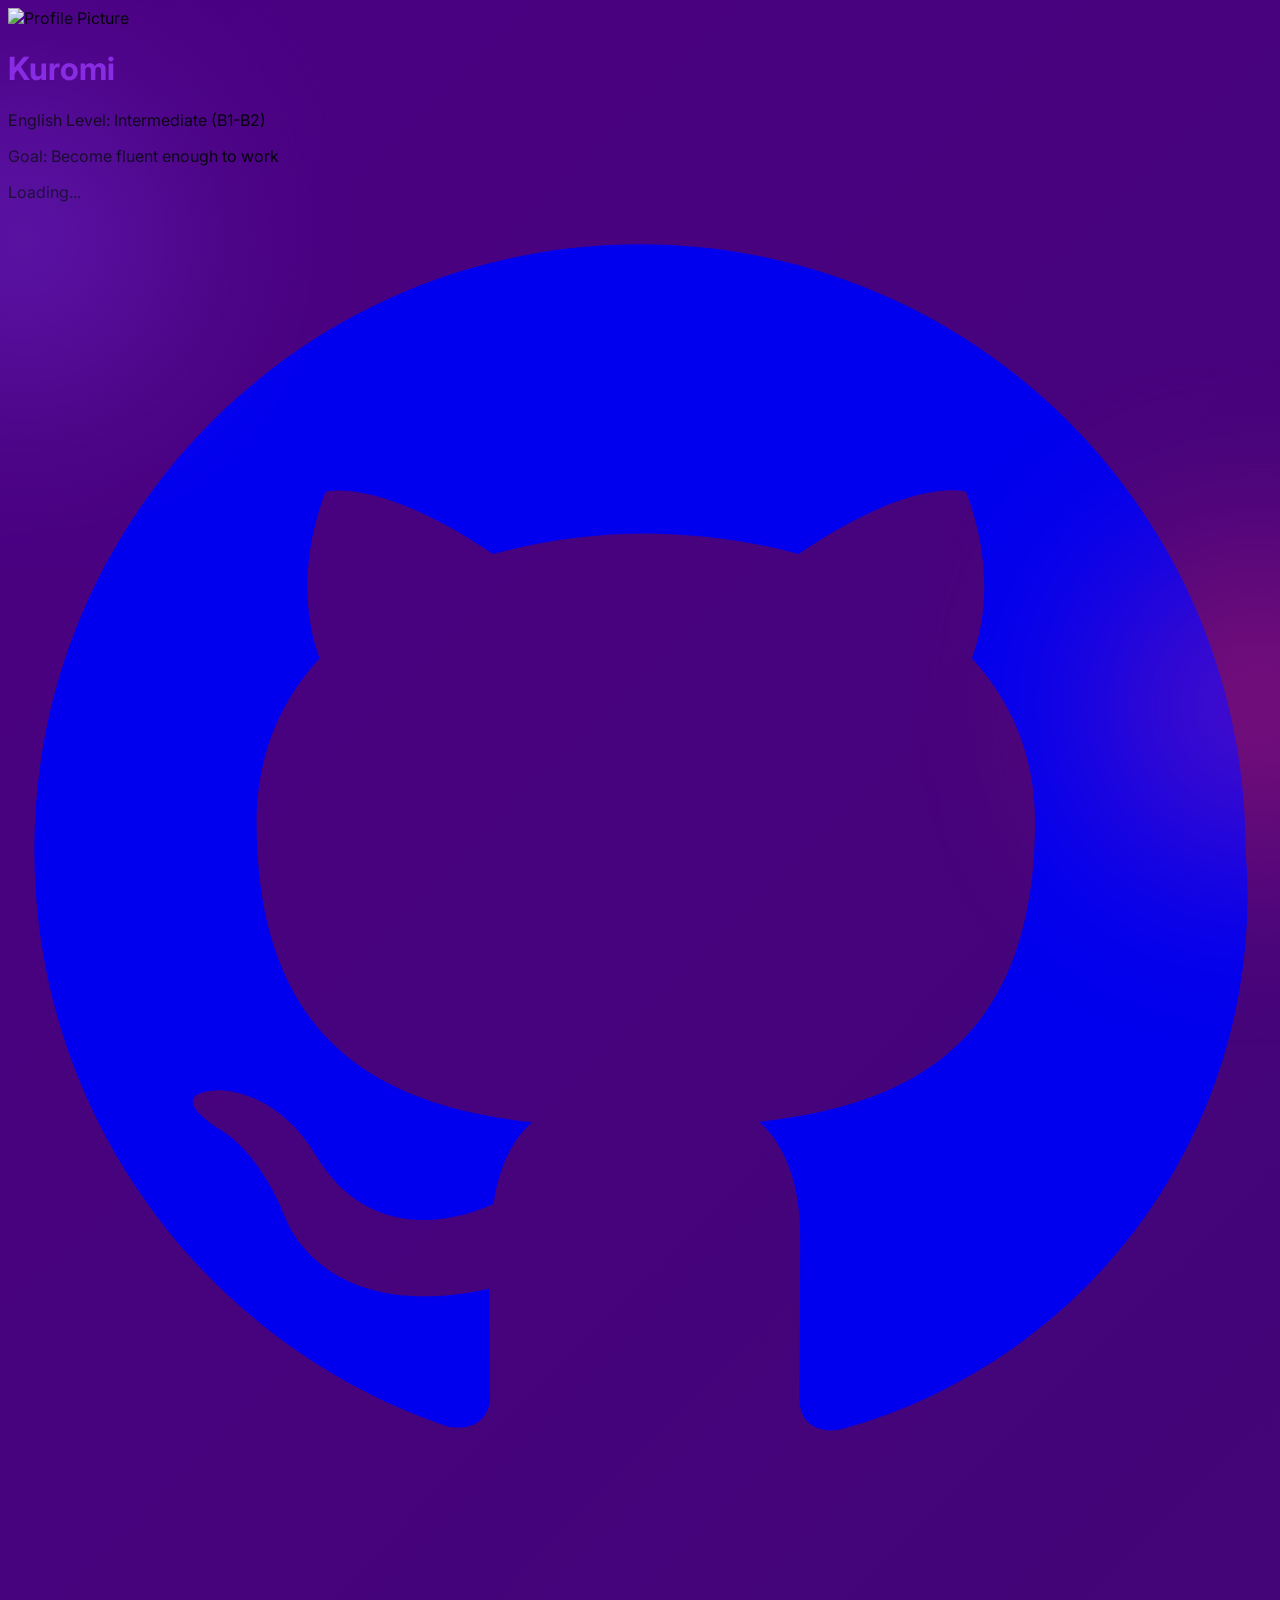
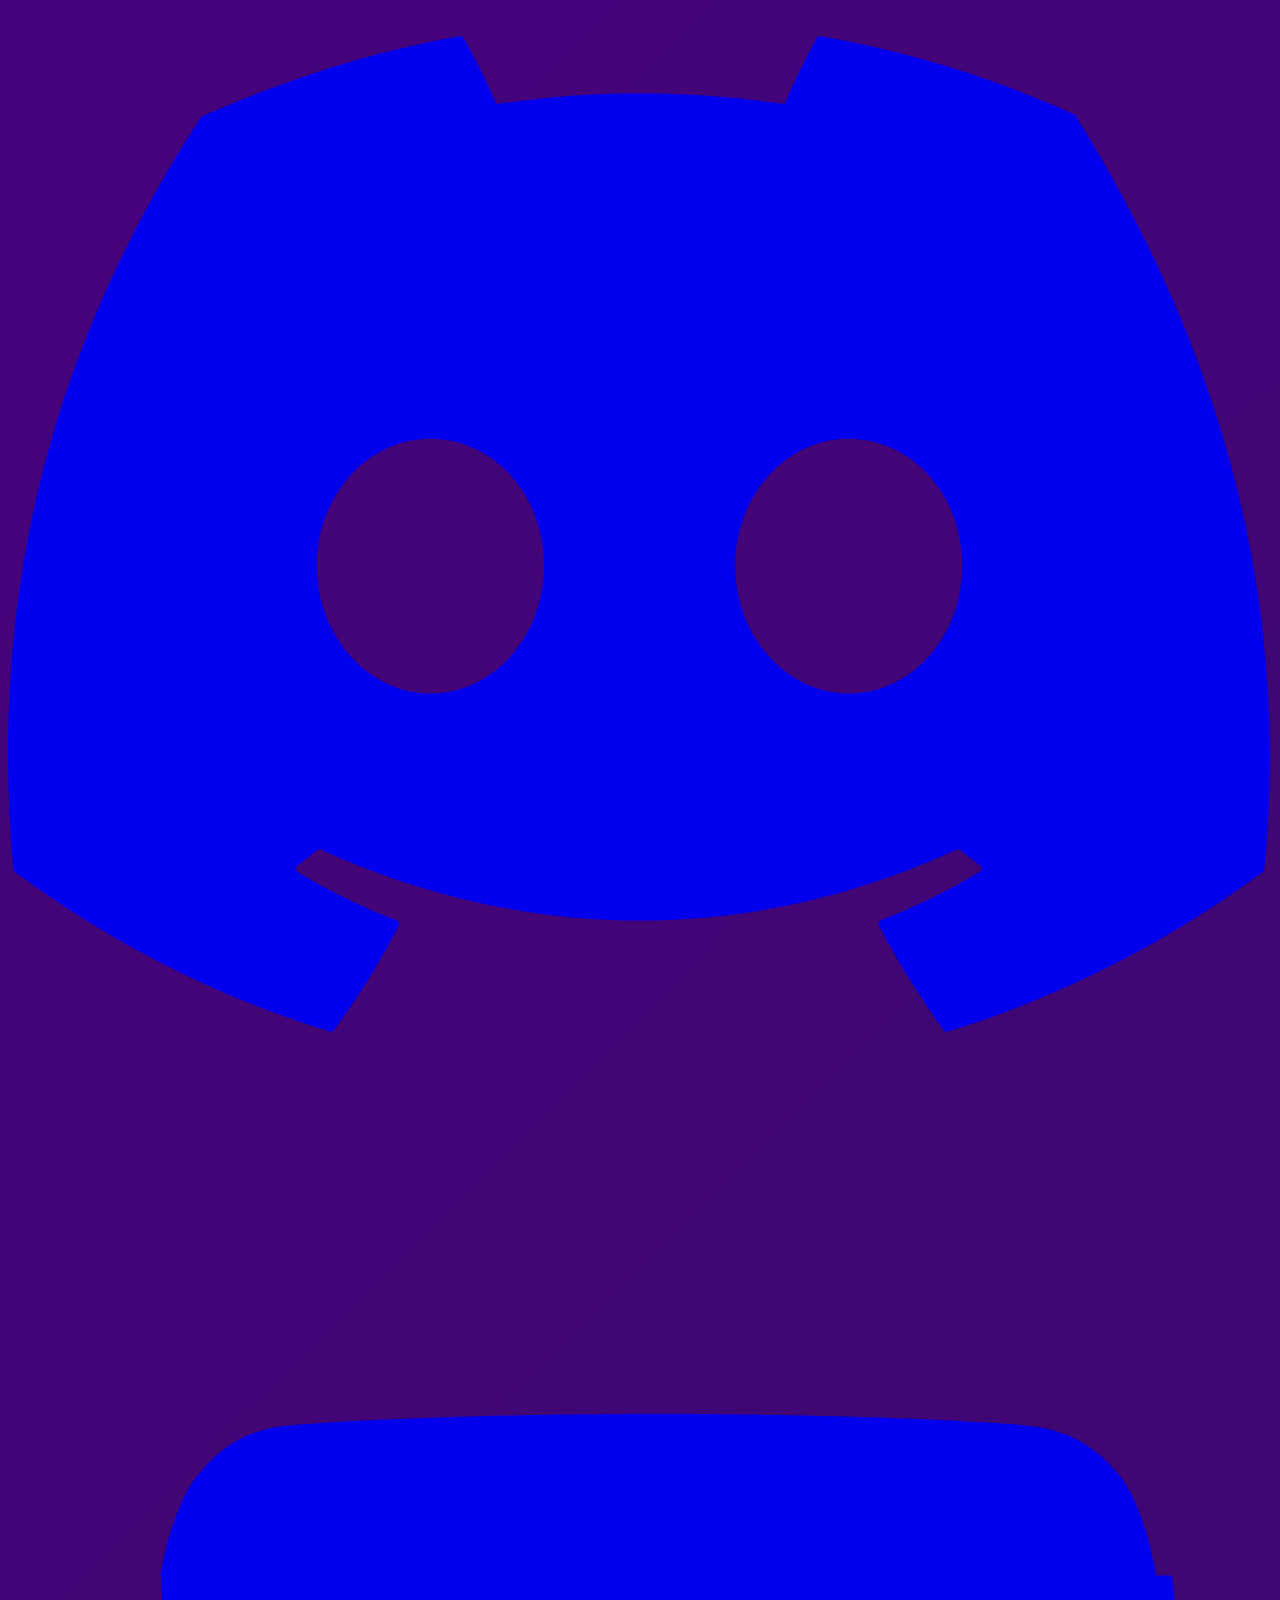
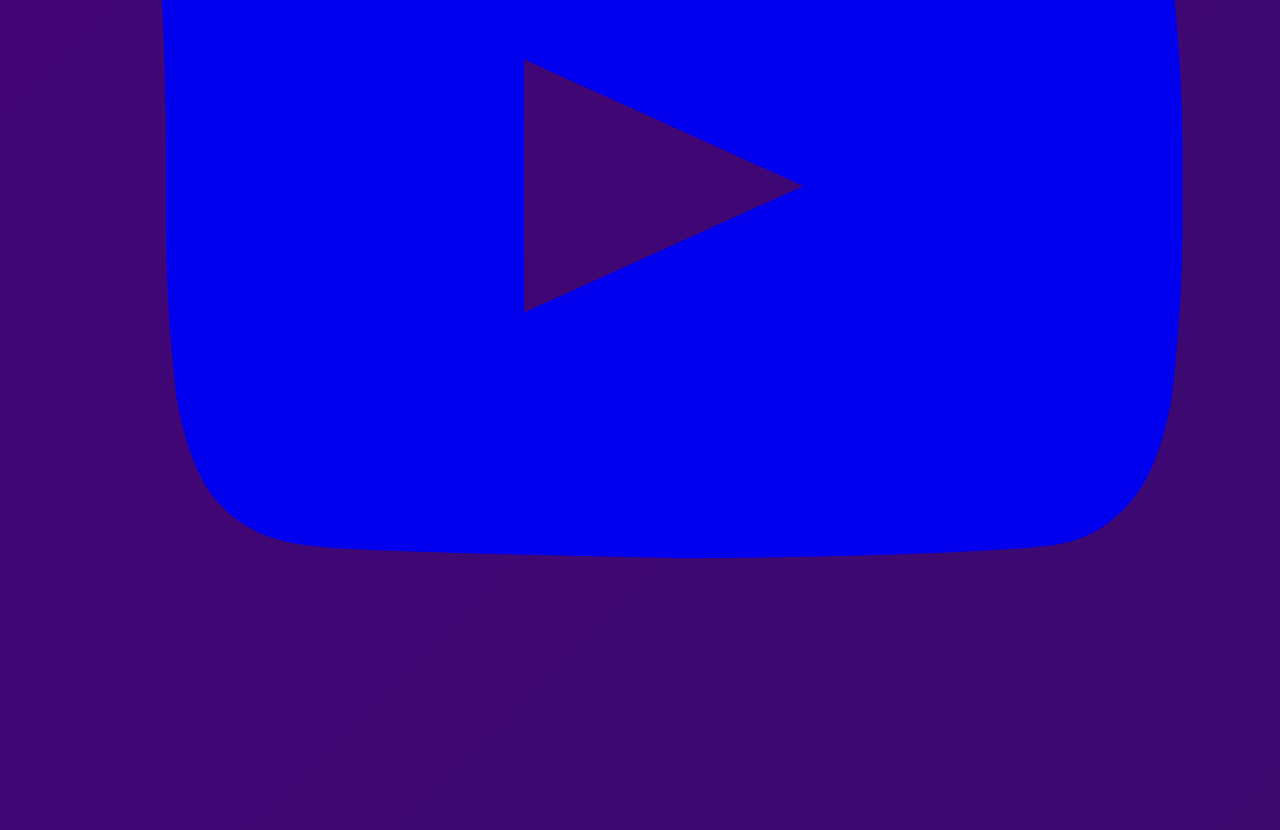
==== commit 2b289972: "Update index.html" ====
--- a/index.html
+++ b/index.html
@@ -29,11 +29,16 @@
     <p class="text-gray-400 text-sm mb-4">Goal: <span class="text-white font-semibold">Become fluent enough to work</span></p>
 
     <!-- Discord Status -->
-  <div class="bg-gray-800 p-6 rounded-xl shadow-xl text-center w-full max-w-sm">
-    <h1 class="text-2xl font-bold mb-2"></h1>
-    <p id="status" class="text-green-400 text-lg">Loading...</p>
-    <p id="activity" class="text-indigo-300 text-sm mt-2"></p>
-  </div>
+  <div class="bg-gray-800 p-6 rounded-xl shadow-xl text-left w-full max-w-sm mt-6">
+      <div class="text-center" >
+        <p id="status" class="text-green-400 text-lg mb-2">Loading...</p>
+      </div>
+      <!-- Flex container -->
+      <div class="flex items-center gap-4">
+        <div id="activity-image" style="width: auto; height: auto;"></div>
+        <p id="activity" class="text-indigo-300 text-sm"></p>
+      </div>
+    </div>
 
   <script src="script.js"></script>
   
